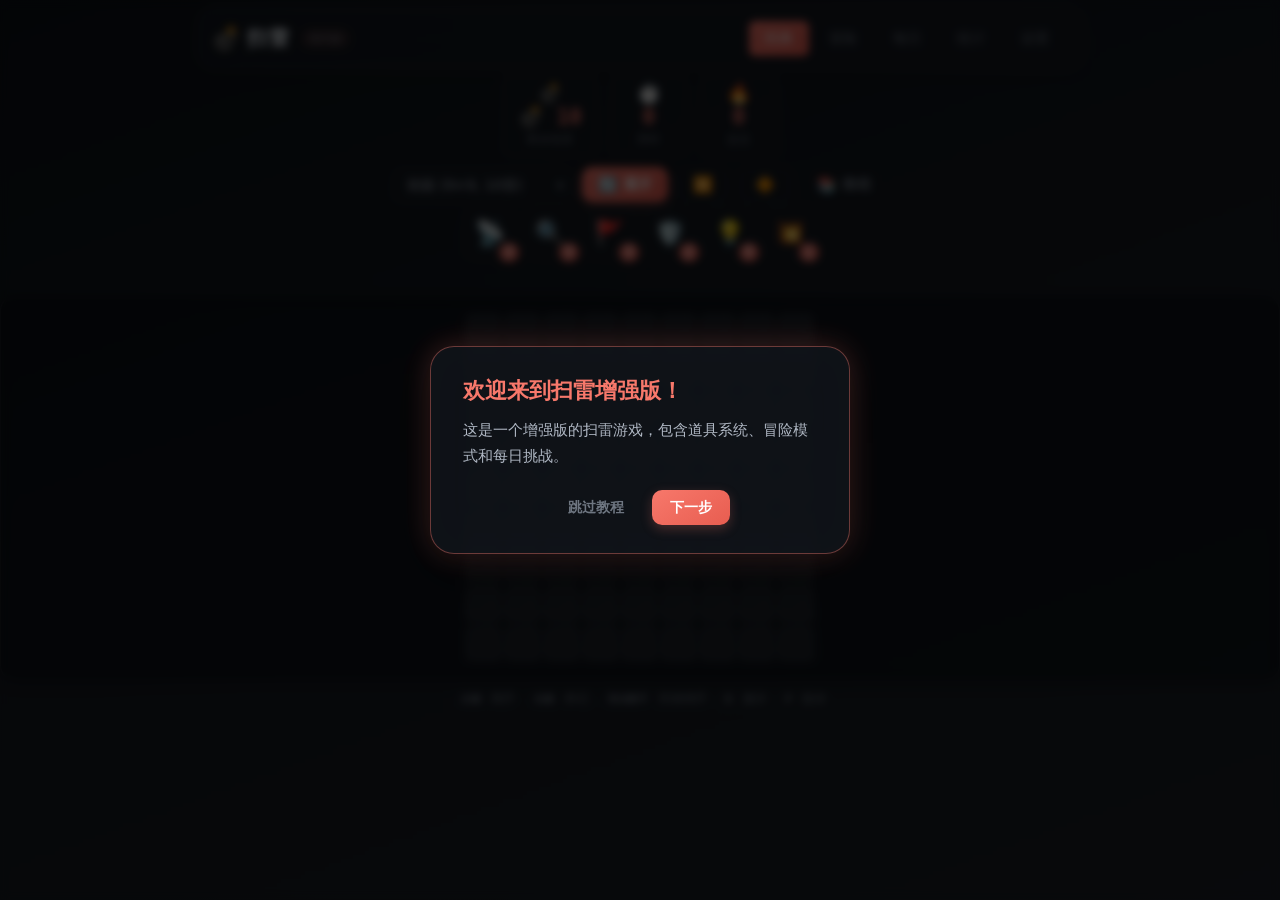
==== index.html @ b28c19a2 "# 更改index.html位置" ====
<!DOCTYPE html>
<html lang="zh-CN">
<head>
<meta charset="UTF-8">
<meta name="viewport" content="width=device-width, initial-scale=1.0">
<meta name="description" content="现代化扫雷游戏 - 经典模式、冒险模式、每日挑战">
<title>扫雷 · 现代版</title>
<link rel="icon" type="image/svg+xml" href="src/favicon.svg">
<link rel="stylesheet" href="src/css/base.css">
<link rel="stylesheet" href="src/css/themes.css">
<link rel="stylesheet" href="src/css/animations.css">
</head>
<body class="theme-modern">

<div class="app">
  <!-- 顶部导航 -->
  <header class="app-header">
    <div class="brand">
      <span class="brand-icon">💣</span>
      <span class="brand-text">扫雷</span>
      <span class="brand-sub">现代版</span>
    </div>
    <nav class="nav-tabs" role="tablist">
      <button class="nav-tab active" data-tab="classic" role="tab" aria-selected="true">经典</button>
      <button class="nav-tab" data-tab="adventure" role="tab" aria-selected="false">冒险</button>
      <button class="nav-tab" data-tab="daily" role="tab" aria-selected="false">每日</button>
      <button class="nav-tab" data-tab="stats" role="tab" aria-selected="false">统计</button>
      <button class="nav-tab" data-tab="settings" role="tab" aria-selected="false">设置</button>
    </nav>
  </header>

  <main class="app-main">
    <!-- ========== 经典模式 ========== -->
    <section class="panel active" id="panel-classic" role="tabpanel">
      <!-- 游戏状态栏 -->
      <div class="game-info">
        <div class="info-card" id="mineCard">
          <div class="info-icon">💣</div>
          <div class="info-value" id="mineCount">10</div>
          <div class="info-label">剩余地雷</div>
        </div>
        <div class="info-card" id="timeCard">
          <div class="info-icon">⏱️</div>
          <div class="info-value" id="timer">0</div>
          <div class="info-label">用时</div>
        </div>
        <div class="info-card" id="comboCard">
          <div class="info-icon">🔥</div>
          <div class="info-value" id="comboDisplay">0</div>
          <div class="info-label">连击</div>
        </div>
      </div>
      <div class="health-bar" id="healthBar" style="display:none;"></div>
      </div>

      <!-- 控制栏 -->
      <div class="control-bar">
        <div class="control-group">
          <div class="select-wrapper">
            <select id="difficulty" class="select-modern">
              <option value="easy">初级 (9×9, 10雷)</option>
              <option value="medium">中级 (16×16, 40雷)</option>
              <option value="hard">高级 (16×30, 99雷)</option>
              <option value="custom">自定义</option>
            </select>
          </div>
          <button id="reset" class="btn btn-primary" title="重新开始 (R)">
            <span class="btn-icon">🔄</span><span class="btn-text">重开</span>
          </button>
          <button id="pauseBtn" class="btn btn-secondary" title="暂停/继续 (P)">
            <span class="btn-icon">⏸️</span>
          </button>
          <button id="hexMode" class="btn btn-secondary" title="六边形模式">
            <span class="btn-icon">🔶</span>
          </button>
          <button id="tutorialBtn" class="btn btn-ghost" title="新手教程">
            <span class="btn-icon">📚</span><span class="btn-text">教程</span>
          </button>
        </div>

        <div class="custom-diff" id="customDiff" style="display:none;">
          <div class="input-group">
            <label for="customRows">行</label>
            <input type="number" id="customRows" min="5" max="30" value="12">
          </div>
          <div class="input-group">
            <label for="customCols">列</label>
            <input type="number" id="customCols" min="5" max="50" value="12">
          </div>
          <div class="input-group">
            <label for="customMines">雷</label>
            <input type="number" id="customMines" min="1" max="500" value="20">
          </div>
        </div>
      </div>

      <!-- 道具栏 -->
      <div class="powerup-bar" id="powerupBar"></div>

      <!-- 消息提示 -->
      <div class="msg" id="msg"></div>

      <!-- 棋盘区域 -->
      <div class="board-wrapper board-container">
        <div class="board" id="board"></div>
        <canvas id="particleCanvas" class="particle-canvas"></canvas>
      </div>

      <!-- 快捷键提示 -->
      <div class="shortcuts-hint">
        <span class="hint-item"><kbd>左键</kbd> 揭开</span>
        <span class="hint-sep">·</span>
        <span class="hint-item"><kbd>右键</kbd> 标记</span>
        <span class="hint-sep">·</span>
        <span class="hint-item"><kbd>双击数字</kbd> 快速揭开</span>
        <span class="hint-sep">·</span>
        <span class="hint-item"><kbd>R</kbd> 重开</span>
        <span class="hint-sep">·</span>
        <span class="hint-item"><kbd>P</kbd> 暂停</span>
      </div>
    </section>

    <!-- ========== 冒险模式 ========== -->
    <section class="panel" id="panel-adventure" role="tabpanel">
      <div class="level-info card">
        <h2 id="adventureTitle">🗺️ 冒险之旅</h2>
        <p id="adventureDesc">穿越地下迷宫，击败所有 Boss！</p>
      </div>
      <div class="game-info compact">
        <div class="info-card">
          <div class="info-icon">📍</div>
          <div class="info-value" id="advLevel">1-1</div>
          <div class="info-label">关卡</div>
        </div>
        <div class="info-card">
          <div class="info-icon">❤️</div>
          <div class="info-value" id="advHealth">3</div>
          <div class="info-label">生命</div>
        </div>
      </div>
      <div class="adventure-map" id="adventureMap"></div>
      <div class="control-bar center">
        <button id="startAdventure" class="btn btn-primary">开始冒险</button>
        <button id="resetAdventure" class="btn btn-danger">重置进度</button>
      </div>
    </section>

    <!-- ========== 每日挑战 ========== -->
    <section class="panel" id="panel-daily" role="tabpanel">
      <div class="daily-challenge card" id="dailyChallenge">
        <div class="daily-icon">📅</div>
        <h2>每日挑战</h2>
        <p class="daily-date" id="dailyDate"></p>
        <p class="daily-desc" id="dailyDesc"></p>
        <button id="playDaily" class="btn btn-primary">开始挑战</button>
      </div>
      <div class="info-card inline">
        <div class="info-icon">🎯</div>
        <div class="info-label" id="dailyAttempts">今日尝试：0/3</div>
      </div>
    </section>

    <!-- ========== 统计数据 ========== -->
    <section class="panel" id="panel-stats" role="tabpanel">
      <div class="stats-panel card">
        <h2>📊 游戏统计</h2>
        <div class="stats-grid">
          <div class="stat-card">
            <div class="stat-icon">🎮</div>
            <div class="stat-value" id="statGames">0</div>
            <div class="stat-label">总游戏数</div>
          </div>
          <div class="stat-card">
            <div class="stat-icon">🏆</div>
            <div class="stat-value" id="statWins">0</div>
            <div class="stat-label">胜利次数</div>
          </div>
          <div class="stat-card">
            <div class="stat-icon">📈</div>
            <div class="stat-value" id="statWinRate">0%</div>
            <div class="stat-label">胜率</div>
          </div>
          <div class="stat-card">
            <div class="stat-icon">⚡</div>
            <div class="stat-value" id="statBestTime">-</div>
            <div class="stat-label">最佳时间</div>
          </div>
          <div class="stat-card">
            <div class="stat-icon">🔥</div>
            <div class="stat-value" id="statCombo">0</div>
            <div class="stat-label">最高连击</div>
          </div>
          <div class="stat-card">
            <div class="stat-icon">⛏️</div>
            <div class="stat-value" id="statMines">0</div>
            <div class="stat-label">累计揭雷</div>
          </div>
        </div>
      </div>
      <div class="stats-panel card">
        <h3>🏅 各难度最佳</h3>
        <div class="stats-grid three">
          <div class="stat-card">
            <div class="stat-icon">🌱</div>
            <div class="stat-value" id="bestEasy">-</div>
            <div class="stat-label">初级</div>
          </div>
          <div class="stat-card">
            <div class="stat-icon">🌿</div>
            <div class="stat-value" id="bestMedium">-</div>
            <div class="stat-label">中级</div>
          </div>
          <div class="stat-card">
            <div class="stat-icon">🌳</div>
            <div class="stat-value" id="bestHard">-</div>
            <div class="stat-label">高级</div>
          </div>
        </div>
      </div>
    </section>

    <!-- ========== 设置 ========== -->
    <section class="panel" id="panel-settings" role="tabpanel">
      <div class="settings-panel card">
        <h2>🎨 主题选择</h2>
        <div class="theme-selector" id="themeSelector"></div>
      </div>
      <div class="settings-panel card">
        <h2>⚙️ 游戏设置</h2>
        <div class="settings-list">
          <label class="toggle-row">
            <span class="toggle-label">
              <span class="toggle-icon">🔊</span>
              <span class="toggle-text">启用音效</span>
            </span>
            <input type="checkbox" id="soundToggle" class="toggle-input" checked>
            <span class="toggle-switch"></span>
          </label>
          <label class="toggle-row">
            <span class="toggle-label">
              <span class="toggle-icon">✨</span>
              <span class="toggle-text">粒子效果</span>
            </span>
            <input type="checkbox" id="particleToggle" class="toggle-input" checked>
            <span class="toggle-switch"></span>
          </label>
          <label class="toggle-row">
            <span class="toggle-label">
              <span class="toggle-icon">🚩</span>
              <span class="toggle-text">自动插旗</span>
            </span>
            <input type="checkbox" id="autoFlagToggle" class="toggle-input">
            <span class="toggle-switch"></span>
          </label>
        </div>
        <div class="volume-control">
          <label class="volume-label">音量</label>
          <input type="range" id="volumeSlider" min="0" max="100" value="50">
          <span class="volume-value" id="volumeValue">50%</span>
        </div>
      </div>
      <div class="settings-panel card">
        <h2>💾 数据管理</h2>
        <div class="data-actions">
          <button id="exportData" class="btn btn-secondary">📤 导出数据</button>
          <label class="btn btn-secondary file-label">
            <input type="file" id="importData" accept=".json" hidden>
            📥 导入数据
          </label>
          <button id="clearStats" class="btn btn-danger">🗑️ 清除统计</button>
        </div>
      </div>
    </section>
  </main>
</div>

<!-- 成就弹窗容器 -->
<div id="achievementPopup" class="achievement-popup" style="display: none;"></div>

<script type="module" src="src/js/main.js"></script>
</body>
</html>
---- src/css/base.css ----
/* 扫雷现代版 - 基础样式与设计系统 */

/* ===== 设计系统变量 ===== */
:root {
  --font-family: system-ui, -apple-system, 'Segoe UI', Roboto, 'Helvetica Neue', Arial, sans-serif;
  --font-mono: 'SF Mono', Monaco, 'Cascadia Code', 'Roboto Mono', monospace;

  --radius-sm: 6px;
  --radius-md: 10px;
  --radius-lg: 16px;
  --radius-xl: 24px;
  --radius-full: 9999px;

  --shadow-sm: 0 1px 2px rgba(0,0,0,0.2);
  --shadow-md: 0 4px 12px rgba(0,0,0,0.25);
  --shadow-lg: 0 8px 24px rgba(0,0,0,0.3);
  --shadow-glow: 0 0 20px rgba(255,255,255,0.06);

  --transition-fast: 0.15s ease;
  --transition-base: 0.25s ease;
  --transition-slow: 0.4s ease;

  --cell-size: 36px;
  --cell-gap: 3px;
}

/* ===== 重置与基础 ===== */
*, *::before, *::after {
  margin: 0;
  padding: 0;
  box-sizing: border-box;
}

html {
  font-size: 16px;
  -webkit-font-smoothing: antialiased;
  -moz-osx-font-smoothing: grayscale;
}

body {
  font-family: var(--font-family);
  min-height: 100vh;
  color: var(--text-primary);
  background: linear-gradient(160deg, var(--bg-1) 0%, var(--bg-2) 50%, var(--bg-3) 100%);
  background-attachment: fixed;
  overflow-x: hidden;
}

/* ===== 应用布局 ===== */
.app {
  max-width: 900px;
  margin: 0 auto;
  padding: 8px;
  display: flex;
  flex-direction: column;
}

/* ===== 顶部导航 ===== */
.app-header {
  display: flex;
  align-items: center;
  justify-content: space-between;
  flex-wrap: wrap;
  gap: 12px;
  padding: 8px 12px;
  margin-bottom: 4px;
  background: var(--glass-bg);
  backdrop-filter: blur(20px);
  -webkit-backdrop-filter: blur(20px);
  border: 1px solid var(--glass-border);
  border-radius: var(--radius-lg);
  box-shadow: var(--shadow-md), var(--shadow-glow);
}

.brand {
  display: flex;
  align-items: center;
  gap: 6px;
  font-weight: 700;
}

.brand-icon {
  font-size: 1.5em;
  filter: drop-shadow(0 2px 4px rgba(0,0,0,0.3));
}

.brand-text {
  font-size: 1.25em;
  letter-spacing: 2px;
  color: var(--text-primary);
}

.brand-sub {
  font-size: 0.7em;
  font-weight: 500;
  color: var(--text-muted);
  background: var(--accent-subtle);
  padding: 2px 8px;
  border-radius: var(--radius-full);
  margin-left: 4px;
}

.nav-tabs {
  display: flex;
  gap: 4px;
  background: var(--bg-elevated);
  padding: 4px;
  border-radius: var(--radius-md);
}

.nav-tab {
  padding: 8px 16px;
  border: none;
  border-radius: var(--radius-sm);
  background: transparent;
  color: var(--text-muted);
  font-size: 0.9em;
  font-weight: 500;
  cursor: pointer;
  transition: all var(--transition-fast);
  white-space: nowrap;
}

.nav-tab:hover {
  color: var(--text-secondary);
  background: rgba(255,255,255,0.04);
}

.nav-tab.active {
  background: var(--accent-gradient);
  color: white;
  box-shadow: var(--shadow-sm);
}

/* ===== 主内容区 ===== */
.app-main {
  flex: 1;
  display: flex;
  flex-direction: column;
  gap: 4px;
}

.panel {
  display: none;
  animation: panel-in 0.3s ease-out;
}

.panel.active {
  display: flex;
  flex-direction: column;
  gap: 6px;
}

/* ===== 卡片组件 ===== */
.card {
  background: var(--glass-bg);
  backdrop-filter: blur(20px);
  -webkit-backdrop-filter: blur(20px);
  border: 1px solid var(--glass-border);
  border-radius: var(--radius-lg);
  padding: 20px;
  box-shadow: var(--shadow-md), var(--shadow-glow);
}

.card h2, .card h3 {
  font-size: 1.1em;
  font-weight: 600;
  color: var(--text-primary);
  margin-bottom: 16px;
  display: flex;
  align-items: center;
  gap: 8px;
}

.card h3 {
  font-size: 1em;
  margin-top: 8px;
}

/* ===== 信息卡片 ===== */
.game-info {
  display: flex;
  gap: 10px;
  flex-wrap: wrap;
  justify-content: center;
}

.game-info.compact {
  justify-content: flex-start;
}

.info-card {
  background: var(--glass-bg);
  backdrop-filter: blur(12px);
  -webkit-backdrop-filter: blur(12px);
  border: 1px solid var(--glass-border);
  border-radius: var(--radius-md);
  padding: 10px 16px;
  min-width: 80px;
  text-align: center;
  display: flex;
  flex-direction: column;
  align-items: center;
  gap: 2px;
  transition: transform var(--transition-fast), box-shadow var(--transition-fast);
  box-shadow: var(--shadow-sm);
}

.info-card:hover {
  transform: translateY(-2px);
  box-shadow: var(--shadow-md);
}

.info-card.inline {
  flex-direction: row;
  gap: 8px;
  padding: 8px 14px;
}

.info-icon {
  font-size: 1.2em;
  line-height: 1;
}

.info-value {
  font-size: 1.3em;
  font-weight: 700;
  color: var(--accent);
  font-family: var(--font-mono);
  line-height: 1.2;
}

.info-label {
  font-size: 0.7em;
  color: var(--text-muted);
  text-transform: uppercase;
  letter-spacing: 0.5px;
}

/* ===== 控制栏 ===== */
.control-bar {
  display: flex;
  flex-direction: column;
  gap: 10px;
  align-items: center;
}

.control-bar.center {
  justify-content: center;
  flex-direction: row;
}

.control-group {
  display: flex;
  gap: 8px;
  align-items: center;
  flex-wrap: wrap;
  justify-content: center;
}

/* ===== 按钮 ===== */
.btn {
  display: inline-flex;
  align-items: center;
  justify-content: center;
  gap: 6px;
  padding: 8px 16px;
  border: none;
  border-radius: var(--radius-md);
  font-size: 0.9em;
  font-weight: 600;
  font-family: inherit;
  cursor: pointer;
  transition: all var(--transition-fast);
  white-space: nowrap;
  position: relative;
  overflow: hidden;
}

.btn::after {
  content: '';
  position: absolute;
  inset: 0;
  background: linear-gradient(180deg, rgba(255,255,255,0.12) 0%, transparent 100%);
  opacity: 0;
  transition: opacity var(--transition-fast);
}

.btn:hover::after {
  opacity: 1;
}

.btn-primary {
  background: var(--accent-gradient);
  color: white;
  box-shadow: 0 4px 12px var(--accent-glow);
}

.btn-primary:hover {
  transform: translateY(-2px);
  box-shadow: 0 6px 18px var(--accent-glow);
}

.btn-primary:active {
  transform: translateY(0);
}

.btn-secondary {
  background: var(--bg-elevated);
  color: var(--text-secondary);
  border: 1px solid var(--glass-border);
}

.btn-secondary:hover {
  background: var(--bg-hover);
  border-color: var(--text-muted);
  transform: translateY(-1px);
}

.btn-ghost {
  background: transparent;
  color: var(--text-muted);
  border: 1px solid transparent;
}

.btn-ghost:hover {
  color: var(--text-secondary);
  background: rgba(255,255,255,0.04);
  border-color: var(--glass-border);
}

.btn-danger {
  background: linear-gradient(145deg, #e94560, #c0392b);
  color: white;
  box-shadow: 0 4px 12px rgba(233, 69, 96, 0.3);
}

.btn-danger:hover {
  transform: translateY(-2px);
  box-shadow: 0 6px 18px rgba(233, 69, 96, 0.4);
}

.btn-icon {
  font-size: 1.1em;
  line-height: 1;
}

.btn:disabled {
  opacity: 0.4;
  cursor: not-allowed;
  transform: none !important;
}

.btn:disabled::after {
  display: none;
}

/* ===== 下拉选择 ===== */
.select-wrapper {
  position: relative;
}

.select-wrapper::after {
  content: '▼';
  position: absolute;
  right: 10px;
  top: 50%;
  transform: translateY(-50%);
  font-size: 0.6em;
  color: var(--text-muted);
  pointer-events: none;
}

.select-modern {
  appearance: none;
  -webkit-appearance: none;
  background: var(--bg-elevated);
  color: var(--text-secondary);
  border: 1px solid var(--glass-border);
  border-radius: var(--radius-md);
  padding: 8px 32px 8px 14px;
  font-size: 0.9em;
  font-family: inherit;
  font-weight: 500;
  cursor: pointer;
  transition: all var(--transition-fast);
  min-width: 180px;
}

.select-modern:hover, .select-modern:focus {
  border-color: var(--accent-dim);
  background: var(--bg-hover);
  outline: none;
}

/* ===== 自定义难度输入 ===== */
.custom-diff {
  display: flex;
  gap: 12px;
  align-items: center;
  flex-wrap: wrap;
  justify-content: center;
  background: var(--bg-elevated);
  padding: 10px 16px;
  border-radius: var(--radius-md);
  border: 1px solid var(--glass-border);
}

.input-group {
  display: flex;
  align-items: center;
  gap: 8px;
}

.input-group label {
  font-size: 0.85em;
  color: var(--text-muted);
  font-weight: 500;
}

.input-group input[type="number"] {
  width: 56px;
  padding: 6px 8px;
  background: var(--bg-input);
  border: 1px solid var(--glass-border);
  border-radius: var(--radius-sm);
  color: var(--text-secondary);
  font-size: 0.9em;
  font-family: var(--font-mono);
  text-align: center;
  transition: border-color var(--transition-fast);
}

.input-group input[type="number"]:focus {
  outline: none;
  border-color: var(--accent-dim);
}

/* ===== 道具栏 ===== */
.powerup-bar {
  display: flex;
  gap: 8px;
  justify-content: center;
  flex-wrap: wrap;
  padding: 4px;
}

.powerup-btn {
  width: 52px;
  height: 52px;
  border-radius: var(--radius-md);
  border: 1px solid var(--glass-border);
  background: var(--glass-bg);
  backdrop-filter: blur(8px);
  -webkit-backdrop-filter: blur(8px);
  cursor: pointer;
  display: flex;
  flex-direction: column;
  align-items: center;
  justify-content: center;
  font-size: 1.5em;
  transition: all var(--transition-fast);
  position: relative;
  color: var(--text-secondary);
  box-shadow: var(--shadow-sm);
}

.powerup-btn:hover:not(:disabled) {
  transform: translateY(-3px) scale(1.05);
  border-color: var(--accent-dim);
  box-shadow: 0 4px 16px var(--accent-glow);
  color: var(--text-primary);
}

.powerup-btn:disabled {
  opacity: 0.35;
  cursor: not-allowed;
  filter: grayscale(80%);
}

.powerup-btn.active {
  border-color: var(--accent);
  box-shadow: 0 0 15px var(--accent-glow), inset 0 0 10px var(--accent-glow);
  animation: powerup-pulse 1.2s ease-in-out infinite;
}

.powerup-count {
  position: absolute;
  bottom: -4px;
  right: -4px;
  background: var(--accent-gradient);
  color: white;
  font-size: 0.55em;
  font-weight: 700;
  padding: 2px 6px;
  border-radius: var(--radius-full);
  min-width: 18px;
  text-align: center;
  box-shadow: var(--shadow-sm);
  font-family: var(--font-mono);
}

/* ===== 消息区域 ===== */
.msg {
  min-height: 32px;
  text-align: center;
  font-size: 1.05em;
  font-weight: 600;
  display: flex;
  align-items: center;
  justify-content: center;
  padding: 6px 16px;
  border-radius: var(--radius-md);
  transition: all var(--transition-base);
}

.msg.win {
  color: var(--success);
  background: var(--success-bg);
  border: 1px solid var(--success-border);
  animation: msg-bounce 0.5s ease-out;
}

.msg.lose {
  color: var(--danger);
  background: var(--danger-bg);
  border: 1px solid var(--danger-border);
  animation: msg-shake 0.4s ease-out;
}

.msg.info {
  color: var(--info);
  background: var(--info-bg);
  border: 1px solid var(--info-border);
}

/* ===== 棋盘区域 ===== */
.board-wrapper {
  position: relative;
  display: flex;
  justify-content: center;
  align-items: flex-start;
  padding: 8px;
  background: var(--board-bg);
  border-radius: var(--radius-lg);
  border: 1px solid var(--glass-border);
  box-shadow: inset 0 2px 8px rgba(0,0,0,0.2), var(--shadow-md);
  overflow: auto;
  max-height: 70vh;
  min-height: 120px;
}

.board {
  display: inline-grid;
  grid-template-columns: repeat(var(--cols, 9), var(--cell-size));
  gap: var(--cell-gap);
  padding: 10px;
  border-radius: var(--radius-md);
  user-select: none;
  -webkit-user-select: none;
  touch-action: manipulation;
}

.particle-canvas {
  position: absolute;
  top: 0;
  left: 0;
  width: 100%;
  height: 100%;
  pointer-events: none;
  z-index: 10;
}

/* ===== 格子样式 ===== */
.cell {
  width: var(--cell-size);
  height: var(--cell-size);
  display: flex;
  align-items: center;
  justify-content: center;
  font-size: 0.95em;
  font-weight: 700;
  font-family: var(--font-mono);
  cursor: pointer;
  border-radius: var(--radius-sm);
  transition: all var(--transition-fast);
  position: relative;
  line-height: 1;
}

.cell.hidden {
  background: var(--cell-hidden-bg);
  border: 1px solid var(--cell-hidden-border);
  box-shadow:
    inset 1px 1px 2px rgba(255,255,255,0.06),
    inset -1px -1px 2px rgba(0,0,0,0.2),
    0 1px 2px rgba(0,0,0,0.2);
}

.cell.hidden:hover {
  background: var(--cell-hover-bg);
  transform: translateY(-1px) scale(1.03);
  box-shadow:
    inset 1px 1px 2px rgba(255,255,255,0.08),
    inset -1px -1px 2px rgba(0,0,0,0.15),
    0 3px 8px rgba(0,0,0,0.3);
  z-index: 1;
}

.cell.hidden:active {
  transform: translateY(0) scale(0.98);
  box-shadow: inset 0 2px 4px rgba(0,0,0,0.3);
}

.cell.revealed {
  background: var(--cell-revealed-bg);
  border: 1px solid var(--cell-revealed-border);
  cursor: default;
  box-shadow: inset 0 1px 2px rgba(0,0,0,0.1);
  animation: cell-reveal 0.2s ease-out;
}

.cell.flagged {
  background: var(--cell-flagged-bg);
  border: 1px solid var(--cell-flagged-border);
  animation: flag-pop 0.2s ease-out;
}

.cell.wrong-flag {
  border-color: var(--danger) !important;
  background: linear-gradient(145deg, rgba(233,69,96,0.15), var(--cell-flagged-bg)) !important;
}

.cell.mine-trigger {
  background: var(--danger);
  border: 1px solid var(--danger);
  animation: mine-explode 0.4s ease-out;
  box-shadow: 0 0 20px rgba(233, 69, 96, 0.5);
}

.cell.mine-show {
  background: var(--cell-mine-bg);
  border: 1px solid var(--danger-dim);
}

.cell.shield-blocked {
  background: linear-gradient(145deg, rgba(79,195,247,0.15), var(--cell-revealed-bg));
  border: 2px solid var(--info);
  box-shadow: 0 0 12px rgba(79, 195, 247, 0.3);
}

.cell.hint {
  animation: hint-glow 1s ease-in-out infinite alternate;
}

.cell.hex {
  clip-path: polygon(50% 0%, 100% 25%, 100% 75%, 50% 100%, 0% 75%, 0% 25%);
  width: 35px;
  height: 35px;
}

/* 数字颜色 */
.cell.n1 { color: var(--num-1); text-shadow: 0 0 6px var(--num-1-glow); }
.cell.n2 { color: var(--num-2); text-shadow: 0 0 6px var(--num-2-glow); }
.cell.n3 { color: var(--num-3); text-shadow: 0 0 6px var(--num-3-glow); }
.cell.n4 { color: var(--num-4); text-shadow: 0 0 6px var(--num-4-glow); }
.cell.n5 { color: var(--num-5); text-shadow: 0 0 6px var(--num-5-glow); }
.cell.n6 { color: var(--num-6); text-shadow: 0 0 6px var(--num-6-glow); }
.cell.n7 { color: var(--num-7); text-shadow: 0 0 6px var(--num-7-glow); }
.cell.n8 { color: var(--num-8); text-shadow: 0 0 6px var(--num-8-glow); }

/* ===== 快捷键提示 ===== */
.shortcuts-hint {
  display: flex;
  align-items: center;
  justify-content: center;
  flex-wrap: wrap;
  gap: 4px;
  font-size: 0.75em;
  color: var(--text-muted);
  padding: 8px;
  text-align: center;
}

.hint-sep {
  opacity: 0.4;
}

kbd {
  display: inline-block;
  padding: 2px 6px;
  background: var(--bg-elevated);
  border: 1px solid var(--glass-border);
  border-radius: 4px;
  font-family: var(--font-mono);
  font-size: 0.85em;
  color: var(--text-secondary);
  box-shadow: 0 1px 2px rgba(0,0,0,0.2);
}

.health-bar {
  display: flex;
  gap: 5px;
  justify-content: center;
  align-items: center;
  padding: 4px;
  min-height: 28px;
}

.health-heart {
  font-size: 1.2em;
  transition: all 0.3s ease;
  filter: drop-shadow(0 1px 2px rgba(0,0,0,0.3));
}

.health-heart.lost {
  filter: grayscale(100%);
  opacity: 0.25;
}

/* ===== 冒险模式 ===== */
.level-info {
  text-align: center;
}

.level-info h2 {
  color: var(--accent);
  margin-bottom: 6px;
  justify-content: center;
}

.level-info p {
  color: var(--text-muted);
  font-size: 0.95em;
}

.adventure-map {
  display: grid;
  grid-template-columns: repeat(4, 1fr);
  gap: 12px;
  padding: 16px;
  background: var(--bg-elevated);
  border-radius: var(--radius-lg);
  border: 1px solid var(--glass-border);
}

.adventure-node {
  aspect-ratio: 1;
  border-radius: 50%;
  border: 2px solid var(--glass-border);
  background: var(--glass-bg);
  cursor: pointer;
  display: flex;
  align-items: center;
  justify-content: center;
  font-size: 1.6em;
  transition: all var(--transition-fast);
  position: relative;
  box-shadow: var(--shadow-sm);
}

.adventure-node:hover:not(.locked):not(.completed) {
  transform: scale(1.1);
  border-color: var(--accent-dim);
  box-shadow: 0 4px 12px var(--accent-glow);
}

.adventure-node.locked {
  opacity: 0.35;
  cursor: not-allowed;
  filter: grayscale(100%);
}

.adventure-node.completed {
  background: linear-gradient(145deg, rgba(129,199,132,0.15), var(--glass-bg));
  border-color: var(--success);
  box-shadow: 0 0 10px rgba(129, 199, 132, 0.2);
}

.adventure-node.current {
  animation: node-pulse 1.5s ease-in-out infinite alternate;
  border-color: var(--accent);
  box-shadow: 0 0 15px var(--accent-glow);
}

.adventure-node.boss {
  background: linear-gradient(145deg, rgba(233,69,96,0.15), var(--glass-bg));
  border-color: var(--danger-dim);
  font-size: 2em;
}

/* ===== 每日挑战 ===== */
.daily-challenge {
  text-align: center;
  display: flex;
  flex-direction: column;
  align-items: center;
  gap: 10px;
}

.daily-icon {
  font-size: 2.5em;
  filter: drop-shadow(0 2px 4px rgba(0,0,0,0.3));
}

.daily-challenge h2 {
  margin-bottom: 0;
  justify-content: center;
}

.daily-date {
  color: var(--text-muted);
  font-size: 0.9em;
  font-family: var(--font-mono);
}

.daily-desc {
  color: var(--text-secondary);
  line-height: 1.6;
  white-space: pre-line;
}

.daily-challenge.completed {
  border-color: var(--success);
  background: linear-gradient(145deg, rgba(129,199,132,0.08), var(--glass-bg));
}

/* ===== 统计面板 ===== */
.stats-panel {
  margin-bottom: 4px;
}

.stats-grid {
  display: grid;
  grid-template-columns: repeat(auto-fit, minmax(130px, 1fr));
  gap: 12px;
}

.stats-grid.three {
  grid-template-columns: repeat(3, 1fr);
}

.stat-card {
  background: var(--bg-elevated);
  border: 1px solid var(--glass-border);
  border-radius: var(--radius-md);
  padding: 14px 10px;
  text-align: center;
  display: flex;
  flex-direction: column;
  align-items: center;
  gap: 4px;
  transition: transform var(--transition-fast);
}

.stat-card:hover {
  transform: translateY(-2px);
  border-color: var(--accent-dim);
}

.stat-icon {
  font-size: 1.4em;
  line-height: 1;
  margin-bottom: 2px;
}

.stat-value {
  font-size: 1.6em;
  font-weight: 700;
  color: var(--accent);
  font-family: var(--font-mono);
}

.stat-label {
  font-size: 0.75em;
  color: var(--text-muted);
  text-transform: uppercase;
  letter-spacing: 0.5px;
}

/* ===== 设置面板 ===== */
.settings-panel {
  margin-bottom: 4px;
}

.settings-list {
  display: flex;
  flex-direction: column;
  gap: 4px;
}

.toggle-row {
  display: flex;
  align-items: center;
  justify-content: space-between;
  padding: 10px 12px;
  border-radius: var(--radius-md);
  cursor: pointer;
  transition: background var(--transition-fast);
  user-select: none;
}

.toggle-row:hover {
  background: rgba(255,255,255,0.03);
}

.toggle-label {
  display: flex;
  align-items: center;
  gap: 10px;
}

.toggle-icon {
  font-size: 1.2em;
  width: 24px;
  text-align: center;
}

.toggle-text {
  font-size: 0.95em;
  color: var(--text-secondary);
  font-weight: 500;
}

.toggle-input {
  display: none;
}

.toggle-switch {
  width: 44px;
  height: 24px;
  background: var(--bg-elevated);
  border-radius: var(--radius-full);
  position: relative;
  border: 1px solid var(--glass-border);
  transition: all var(--transition-fast);
  flex-shrink: 0;
}

.toggle-switch::after {
  content: '';
  position: absolute;
  top: 2px;
  left: 2px;
  width: 18px;
  height: 18px;
  background: var(--text-muted);
  border-radius: 50%;
  transition: all var(--transition-fast);
  box-shadow: var(--shadow-sm);
}

.toggle-input:checked + .toggle-switch {
  background: var(--accent-dim);
  border-color: var(--accent-dim);
}

.toggle-input:checked + .toggle-switch::after {
  transform: translateX(20px);
  background: white;
}

.volume-control {
  display: flex;
  align-items: center;
  gap: 12px;
  margin-top: 12px;
  padding: 10px 12px;
  background: var(--bg-elevated);
  border-radius: var(--radius-md);
  border: 1px solid var(--glass-border);
}

.volume-label {
  font-size: 0.9em;
  color: var(--text-muted);
  font-weight: 500;
}

.volume-control input[type="range"] {
  flex: 1;
  min-width: 100px;
  accent-color: var(--accent);
  height: 4px;
}

.volume-value {
  font-size: 0.85em;
  color: var(--text-secondary);
  font-family: var(--font-mono);
  min-width: 36px;
  text-align: right;
}

.theme-selector {
  display: flex;
  gap: 10px;
  flex-wrap: wrap;
  justify-content: center;
  padding: 8px;
}

.theme-btn {
  width: 44px;
  height: 44px;
  border-radius: 50%;
  border: 3px solid transparent;
  cursor: pointer;
  transition: all var(--transition-fast);
  position: relative;
  box-shadow: var(--shadow-sm);
}

.theme-btn:hover {
  transform: scale(1.15);
  box-shadow: var(--shadow-md);
}

.theme-btn.active {
  border-color: white;
  box-shadow: 0 0 0 3px var(--accent-dim), 0 0 20px rgba(255,255,255,0.2);
  transform: scale(1.1);
}

.theme-btn::after {
  content: attr(title);
  position: absolute;
  bottom: -22px;
  left: 50%;
  transform: translateX(-50%);
  font-size: 0.65em;
  color: var(--text-muted);
  white-space: nowrap;
  opacity: 0;
  transition: opacity var(--transition-fast);
}

.theme-btn:hover::after {
  opacity: 1;
}

.data-actions {
  display: flex;
  gap: 10px;
  flex-wrap: wrap;
}

.file-label {
  cursor: pointer;
}

/* ===== 成就弹窗 ===== */
.achievement-popup {
  position: fixed;
  top: 20px;
  right: 20px;
  background: var(--glass-bg);
  backdrop-filter: blur(20px);
  -webkit-backdrop-filter: blur(20px);
  padding: 16px 20px;
  border-radius: var(--radius-lg);
  border: 1px solid var(--accent-dim);
  box-shadow: 0 8px 32px rgba(0,0,0,0.4), 0 0 20px var(--accent-glow);
  z-index: 1000;
  display: flex;
  align-items: center;
  gap: 12px;
  max-width: 320px;
  animation: achievement-slide-in 0.5s ease-out;
}

.achievement-popup.removing {
  animation: achievement-slide-out 0.4s ease-in forwards;
}

.achievement-icon {
  font-size: 2.2em;
  line-height: 1;
  animation: achievement-bounce 0.6s ease-in-out 3;
}

.achievement-content h4 {
  color: var(--accent);
  font-size: 0.95em;
  margin-bottom: 3px;
}

.achievement-content p {
  color: var(--text-muted);
  font-size: 0.85em;
}

/* ===== 暂停遮罩 ===== */
.pause-overlay {
  position: fixed;
  inset: 0;
  background: rgba(0,0,0,0.75);
  backdrop-filter: blur(8px);
  -webkit-backdrop-filter: blur(8px);
  display: flex;
  align-items: center;
  justify-content: center;
  z-index: 999;
  animation: pause-fade-in 0.3s ease-out;
  cursor: pointer;
}

.pause-text {
  font-size: 2em;
  font-weight: 700;
  color: var(--accent);
  text-shadow: 0 0 20px var(--accent-glow);
  letter-spacing: 4px;
}

/* ===== 教程覆盖层 ===== */
.tutorial-overlay {
  position: fixed;
  inset: 0;
  background: rgba(0,0,0,0.7);
  backdrop-filter: blur(4px);
  -webkit-backdrop-filter: blur(4px);
  z-index: 1000;
  display: flex;
  align-items: center;
  justify-content: center;
}

.tutorial-panel {
  position: relative;
  background: var(--glass-bg);
  backdrop-filter: blur(20px);
  -webkit-backdrop-filter: blur(20px);
  padding: 28px 32px;
  border-radius: var(--radius-xl);
  max-width: 420px;
  border: 1px solid var(--accent-dim);
  box-shadow: 0 16px 48px rgba(0,0,0,0.4), 0 0 30px var(--accent-glow);
  z-index: 1010;
  animation: panel-in 0.3s ease-out;
}

.tutorial-title {
  font-size: 1.4em;
  color: var(--accent);
  margin-bottom: 12px;
  font-weight: 700;
}

.tutorial-content {
  color: var(--text-secondary);
  line-height: 1.7;
  margin-bottom: 20px;
  font-size: 0.95em;
}

.tutorial-buttons {
  display: flex;
  gap: 10px;
  justify-content: center;
}

.tutorial-highlight {
  position: relative;
  z-index: 1001;
  box-shadow: 0 0 0 4px var(--accent-dim), 0 0 20px var(--accent-glow) !important;
  animation: tutorial-pulse 1.2s ease-in-out infinite;
  border-radius: var(--radius-md);
}

.tutorial-btn {
  padding: 8px 18px;
  border: none;
  border-radius: var(--radius-md);
  cursor: pointer;
  font-size: 0.9em;
  font-weight: 600;
  font-family: inherit;
  transition: all var(--transition-fast);
}

.tutorial-btn.tutorial-next,
.tutorial-btn.tutorial-start {
  background: var(--accent-gradient);
  color: white;
  box-shadow: 0 4px 12px var(--accent-glow);
}

.tutorial-btn.tutorial-prev {
  background: var(--bg-elevated);
  color: var(--text-muted);
  border: 1px solid var(--glass-border);
}

.tutorial-btn.tutorial-skip {
  background: transparent;
  color: var(--text-muted);
}

.tutorial-btn:hover {
  transform: translateY(-1px);
  opacity: 0.9;
}

/* ===== 响应式 ===== */
@media (max-width: 600px) {
  .app {
    padding: 8px;
  }

  .app-header {
    flex-direction: column;
    align-items: stretch;
    padding: 10px;
  }

  .brand {
    justify-content: center;
  }

  .nav-tabs {
    justify-content: center;
  }

  .nav-tab {
    padding: 6px 10px;
    font-size: 0.85em;
  }

  .info-card {
    padding: 8px 12px;
    min-width: 70px;
  }

  .info-value {
    font-size: 1.1em;
  }

  .control-group {
    gap: 6px;
  }

  .btn {
    padding: 6px 12px;
    font-size: 0.85em;
  }

  .btn-text {
    display: none;
  }

  .btn-icon {
    font-size: 1.2em;
  }

  .select-modern {
    min-width: auto;
    font-size: 0.85em;
  }

  .custom-diff {
    gap: 8px;
    padding: 8px 12px;
  }

  .board-wrapper {
    padding: 10px;
  }

  :root {
    --cell-size: 32px;
  }

  .stats-grid.three {
    grid-template-columns: repeat(3, 1fr);
  }

  .adventure-map {
    grid-template-columns: repeat(4, 1fr);
    gap: 8px;
    padding: 10px;
  }

  .shortcuts-hint {
    font-size: 0.7em;
  }

  .achievement-popup {
    right: 10px;
    left: 10px;
    max-width: none;
  }
}

@media (max-width: 400px) {
  .stats-grid {
    grid-template-columns: repeat(2, 1fr);
  }

  .stats-grid.three {
    grid-template-columns: repeat(3, 1fr);
  }

  .adventure-map {
    grid-template-columns: repeat(3, 1fr);
  }
}

/* ===== 滚动条美化 ===== */
::-webkit-scrollbar {
  width: 8px;
  height: 8px;
}

::-webkit-scrollbar-track {
  background: transparent;
}

::-webkit-scrollbar-thumb {
  background: var(--glass-border);
  border-radius: var(--radius-full);
}

::-webkit-scrollbar-thumb:hover {
  background: var(--text-muted);
}

/* ===== 辅助类 ===== */
.sr-only {
  position: absolute;
  width: 1px;
  height: 1px;
  padding: 0;
  margin: -1px;
  overflow: hidden;
  clip: rect(0, 0, 0, 0);
  white-space: nowrap;
  border: 0;
}
---- src/css/themes.css ----
/* 扫雷现代版 - 主题系统 */

/* ===== 现代主题（默认） ===== */
.theme-modern {
  --bg-1: #0d1117;
  --bg-2: #161b22;
  --bg-3: #1c2128;
  --bg-elevated: rgba(22, 27, 34, 0.8);
  --bg-hover: rgba(255, 255, 255, 0.05);
  --bg-input: rgba(13, 17, 23, 0.6);
  --board-bg: rgba(10, 14, 20, 0.6);

  --glass-bg: rgba(22, 27, 34, 0.65);
  --glass-border: rgba(255, 255, 255, 0.08);

  --text-primary: #f0f6fc;
  --text-secondary: #b0b8c4;
  --text-muted: #6e7681;

  --accent: #f7786b;
  --accent-dim: rgba(247, 120, 107, 0.4);
  --accent-subtle: rgba(247, 120, 107, 0.12);
  --accent-gradient: linear-gradient(145deg, #f7786b, #e85d50);
  --accent-glow: rgba(247, 120, 107, 0.25);

  --success: #7ee787;
  --success-bg: rgba(126, 231, 135, 0.08);
  --success-border: rgba(126, 231, 135, 0.2);
  --danger: #ff7b72;
  --danger-bg: rgba(255, 123, 114, 0.08);
  --danger-border: rgba(255, 123, 114, 0.2);
  --danger-dim: rgba(255, 123, 114, 0.4);
  --info: #79c0ff;
  --info-bg: rgba(121, 192, 255, 0.08);
  --info-border: rgba(121, 192, 255, 0.2);

  --cell-hidden-bg: linear-gradient(145deg, #1c2128, #21262d);
  --cell-hidden-border: rgba(255, 255, 255, 0.08);
  --cell-hover-bg: linear-gradient(145deg, #21262d, #2a3038);
  --cell-revealed-bg: #0d1117;
  --cell-revealed-border: rgba(255, 255, 255, 0.04);
  --cell-flagged-bg: linear-gradient(145deg, #3d1a5c, #4a2575);
  --cell-flagged-border: rgba(138, 92, 192, 0.4);
  --cell-mine-bg: #2a0a0a;

  --num-1: #79c0ff; --num-1-glow: rgba(121, 192, 255, 0.4);
  --num-2: #56d364; --num-2-glow: rgba(86, 211, 100, 0.4);
  --num-3: #ff7b72; --num-3-glow: rgba(255, 123, 114, 0.4);
  --num-4: #d2a8ff; --num-4-glow: rgba(210, 168, 255, 0.4);
  --num-5: #ffa657; --num-5-glow: rgba(255, 166, 87, 0.4);
  --num-6: #39c5cf; --num-6-glow: rgba(57, 197, 207, 0.4);
  --num-7: #ff9ece; --num-7-glow: rgba(255, 158, 206, 0.4);
  --num-8: #b0b8c4; --num-8-glow: rgba(176, 184, 196, 0.4);
}

.theme-modern .theme-btn { background: linear-gradient(135deg, #0d1117, #1c2128, #21262d); }

/* ===== 经典主题 ===== */
.theme-classic {
  --bg-1: #0f0f23;
  --bg-2: #1a1a3e;
  --bg-3: #16213e;
  --bg-elevated: rgba(22, 33, 62, 0.8);
  --bg-hover: rgba(255, 255, 255, 0.05);
  --bg-input: rgba(15, 15, 35, 0.6);
  --board-bg: rgba(10, 10, 30, 0.6);

  --glass-bg: rgba(22, 33, 62, 0.65);
  --glass-border: rgba(255, 255, 255, 0.08);

  --text-primary: #e0e0f0;
  --text-secondary: #a0a8c0;
  --text-muted: #6a7090;

  --accent: #e94560;
  --accent-dim: rgba(233, 69, 96, 0.4);
  --accent-subtle: rgba(233, 69, 96, 0.12);
  --accent-gradient: linear-gradient(145deg, #e94560, #c0395b);
  --accent-glow: rgba(233, 69, 96, 0.25);

  --success: #81c784;
  --success-bg: rgba(129, 199, 132, 0.08);
  --success-border: rgba(129, 199, 132, 0.2);
  --danger: #e94560;
  --danger-bg: rgba(233, 69, 96, 0.08);
  --danger-border: rgba(233, 69, 96, 0.2);
  --danger-dim: rgba(233, 69, 96, 0.4);
  --info: #4fc3f7;
  --info-bg: rgba(79, 195, 247, 0.08);
  --info-border: rgba(79, 195, 247, 0.2);

  --cell-hidden-bg: linear-gradient(145deg, #1e2a4a, #2a3a5e);
  --cell-hidden-border: rgba(100, 120, 180, 0.2);
  --cell-hover-bg: linear-gradient(145deg, #1a1a4e, #222266);
  --cell-revealed-bg: #111133;
  --cell-revealed-border: rgba(255, 255, 255, 0.04);
  --cell-flagged-bg: linear-gradient(145deg, #3d1a5c, #5a2a7e);
  --cell-flagged-border: rgba(138, 92, 192, 0.4);
  --cell-mine-bg: #2a0a0a;

  --num-1: #4fc3f7; --num-1-glow: rgba(79, 195, 247, 0.4);
  --num-2: #81c784; --num-2-glow: rgba(129, 199, 132, 0.4);
  --num-3: #e94560; --num-3-glow: rgba(233, 69, 96, 0.4);
  --num-4: #7e57c2; --num-4-glow: rgba(126, 87, 194, 0.4);
  --num-5: #ff7043; --num-5-glow: rgba(255, 112, 67, 0.4);
  --num-6: #26c6da; --num-6-glow: rgba(38, 198, 218, 0.4);
  --num-7: #ec407a; --num-7-glow: rgba(236, 64, 122, 0.4);
  --num-8: #bdbdbd; --num-8-glow: rgba(189, 189, 189, 0.4);
}

.theme-classic .theme-btn { background: linear-gradient(135deg, #0f0f23, #1a1a3e, #16213e); }

/* ===== 暗黑主题 ===== */
.theme-dark {
  --bg-1: #050505;
  --bg-2: #0a0a0a;
  --bg-3: #111111;
  --bg-elevated: rgba(20, 20, 20, 0.8);
  --bg-hover: rgba(255, 255, 255, 0.04);
  --bg-input: rgba(10, 10, 10, 0.6);
  --board-bg: rgba(8, 8, 8, 0.6);

  --glass-bg: rgba(20, 20, 20, 0.7);
  --glass-border: rgba(255, 255, 255, 0.06);

  --text-primary: #e8e8e8;
  --text-secondary: #a0a0a0;
  --text-muted: #555555;

  --accent: #ff4444;
  --accent-dim: rgba(255, 68, 68, 0.4);
  --accent-subtle: rgba(255, 68, 68, 0.1);
  --accent-gradient: linear-gradient(145deg, #ff4444, #cc3333);
  --accent-glow: rgba(255, 68, 68, 0.25);

  --success: #66bb6a;
  --success-bg: rgba(102, 187, 106, 0.08);
  --success-border: rgba(102, 187, 106, 0.2);
  --danger: #ff4444;
  --danger-bg: rgba(255, 68, 68, 0.08);
  --danger-border: rgba(255, 68, 68, 0.2);
  --danger-dim: rgba(255, 68, 68, 0.4);
  --info: #42a5f5;
  --info-bg: rgba(66, 165, 245, 0.08);
  --info-border: rgba(66, 165, 245, 0.2);

  --cell-hidden-bg: linear-gradient(145deg, #1a1a1a, #252525);
  --cell-hidden-border: rgba(255, 255, 255, 0.06);
  --cell-hover-bg: linear-gradient(145deg, #222222, #2a2a2a);
  --cell-revealed-bg: #0a0a0a;
  --cell-revealed-border: rgba(255, 255, 255, 0.03);
  --cell-flagged-bg: linear-gradient(145deg, #2a1a2a, #3a2a3a);
  --cell-flagged-border: rgba(150, 100, 150, 0.3);
  --cell-mine-bg: #1a0505;

  --num-1: #42a5f5; --num-1-glow: rgba(66, 165, 245, 0.4);
  --num-2: #66bb6a; --num-2-glow: rgba(102, 187, 106, 0.4);
  --num-3: #ff4444; --num-3-glow: rgba(255, 68, 68, 0.4);
  --num-4: #ab47bc; --num-4-glow: rgba(171, 71, 188, 0.4);
  --num-5: #ffa726; --num-5-glow: rgba(255, 167, 38, 0.4);
  --num-6: #26c6da; --num-6-glow: rgba(38, 198, 218, 0.4);
  --num-7: #ef5350; --num-7-glow: rgba(239, 83, 80, 0.4);
  --num-8: #9e9e9e; --num-8-glow: rgba(158, 158, 158, 0.4);
}

.theme-dark .theme-btn { background: linear-gradient(135deg, #050505, #0a0a0a, #111111); }

/* ===== 海洋主题 ===== */
.theme-ocean {
  --bg-1: #001529;
  --bg-2: #002a4a;
  --bg-3: #003a6a;
  --bg-elevated: rgba(0, 30, 60, 0.8);
  --bg-hover: rgba(255, 255, 255, 0.05);
  --bg-input: rgba(0, 10, 30, 0.6);
  --board-bg: rgba(0, 8, 25, 0.6);

  --glass-bg: rgba(0, 30, 60, 0.65);
  --glass-border: rgba(255, 255, 255, 0.08);

  --text-primary: #e0f0ff;
  --text-secondary: #90b8d8;
  --text-muted: #4a7a9a;

  --accent: #00ccff;
  --accent-dim: rgba(0, 204, 255, 0.4);
  --accent-subtle: rgba(0, 204, 255, 0.12);
  --accent-gradient: linear-gradient(145deg, #00ccff, #0099cc);
  --accent-glow: rgba(0, 204, 255, 0.25);

  --success: #66ffa6;
  --success-bg: rgba(102, 255, 166, 0.08);
  --success-border: rgba(102, 255, 166, 0.2);
  --danger: #ff6b6b;
  --danger-bg: rgba(255, 107, 107, 0.08);
  --danger-border: rgba(255, 107, 107, 0.2);
  --danger-dim: rgba(255, 107, 107, 0.4);
  --info: #4dabf7;
  --info-bg: rgba(77, 171, 247, 0.08);
  --info-border: rgba(77, 171, 247, 0.2);

  --cell-hidden-bg: linear-gradient(145deg, #003366, #004d99);
  --cell-hidden-border: rgba(0, 150, 255, 0.15);
  --cell-hover-bg: linear-gradient(145deg, #004080, #0055aa);
  --cell-revealed-bg: #001529;
  --cell-revealed-border: rgba(0, 150, 255, 0.06);
  --cell-flagged-bg: linear-gradient(145deg, #1a3a5c, #2a4a8e);
  --cell-flagged-border: rgba(100, 160, 220, 0.3);
  --cell-mine-bg: #1a0505;

  --num-1: #4dabf7; --num-1-glow: rgba(77, 171, 247, 0.4);
  --num-2: #69db7c; --num-2-glow: rgba(105, 219, 124, 0.4);
  --num-3: #ff6b6b; --num-3-glow: rgba(255, 107, 107, 0.4);
  --num-4: #da77f2; --num-4-glow: rgba(218, 119, 242, 0.4);
  --num-5: #ffa94d; --num-5-glow: rgba(255, 169, 77, 0.4);
  --num-6: #22b8cf; --num-6-glow: rgba(34, 184, 207, 0.4);
  --num-7: #ff8787; --num-7-glow: rgba(255, 135, 135, 0.4);
  --num-8: #adb5bd; --num-8-glow: rgba(173, 181, 189, 0.4);
}

.theme-ocean .theme-btn { background: linear-gradient(135deg, #001529, #002a4a, #003a6a); }

/* ===== 森林主题 ===== */
.theme-forest {
  --bg-1: #0a1a0a;
  --bg-2: #122a12;
  --bg-3: #1a3a1a;
  --bg-elevated: rgba(18, 42, 18, 0.8);
  --bg-hover: rgba(255, 255, 255, 0.04);
  --bg-input: rgba(8, 20, 8, 0.6);
  --board-bg: rgba(8, 18, 8, 0.6);

  --glass-bg: rgba(18, 42, 18, 0.65);
  --glass-border: rgba(255, 255, 255, 0.06);

  --text-primary: #e0ffe0;
  --text-secondary: #a0c8a0;
  --text-muted: #5a8a5a;

  --accent: #44ff44;
  --accent-dim: rgba(68, 255, 68, 0.4);
  --accent-subtle: rgba(68, 255, 68, 0.12);
  --accent-gradient: linear-gradient(145deg, #44ff44, #33cc33);
  --accent-glow: rgba(68, 255, 68, 0.25);

  --success: #88ff88;
  --success-bg: rgba(136, 255, 136, 0.08);
  --success-border: rgba(136, 255, 136, 0.2);
  --danger: #ff5555;
  --danger-bg: rgba(255, 85, 85, 0.08);
  --danger-border: rgba(255, 85, 85, 0.2);
  --danger-dim: rgba(255, 85, 85, 0.4);
  --info: #66ccff;
  --info-bg: rgba(102, 204, 255, 0.08);
  --info-border: rgba(102, 204, 255, 0.2);

  --cell-hidden-bg: linear-gradient(145deg, #1a2a1a, #2a3a2a);
  --cell-hidden-border: rgba(100, 180, 100, 0.15);
  --cell-hover-bg: linear-gradient(145deg, #1a3a1a, #2a4a2a);
  --cell-revealed-bg: #0a1a0a;
  --cell-revealed-border: rgba(100, 180, 100, 0.06);
  --cell-flagged-bg: linear-gradient(145deg, #1a3a1a, #2a4a2a);
  --cell-flagged-border: rgba(100, 180, 100, 0.3);
  --cell-mine-bg: #1a0505;

  --num-1: #66ccff; --num-1-glow: rgba(102, 204, 255, 0.4);
  --num-2: #88ff88; --num-2-glow: rgba(136, 255, 136, 0.4);
  --num-3: #ff5555; --num-3-glow: rgba(255, 85, 85, 0.4);
  --num-4: #cc88ff; --num-4-glow: rgba(204, 136, 255, 0.4);
  --num-5: #ffaa55; --num-5-glow: rgba(255, 170, 85, 0.4);
  --num-6: #55dddd; --num-6-glow: rgba(85, 221, 221, 0.4);
  --num-7: #ff77aa; --num-7-glow: rgba(255, 119, 170, 0.4);
  --num-8: #aaaaaa; --num-8-glow: rgba(170, 170, 170, 0.4);
}

.theme-forest .theme-btn { background: linear-gradient(135deg, #0a1a0a, #122a12, #1a3a1a); }

/* ===== 日落主题 ===== */
.theme-sunset {
  --bg-1: #1a0f0a;
  --bg-2: #2a1a12;
  --bg-3: #3a2a1a;
  --bg-elevated: rgba(42, 26, 18, 0.8);
  --bg-hover: rgba(255, 255, 255, 0.04);
  --bg-input: rgba(20, 12, 8, 0.6);
  --board-bg: rgba(18, 10, 6, 0.6);

  --glass-bg: rgba(42, 26, 18, 0.65);
  --glass-border: rgba(255, 255, 255, 0.06);

  --text-primary: #fff0e0;
  --text-secondary: #d8b8a0;
  --text-muted: #8a7060;

  --accent: #ff8844;
  --accent-dim: rgba(255, 136, 68, 0.4);
  --accent-subtle: rgba(255, 136, 68, 0.12);
  --accent-gradient: linear-gradient(145deg, #ff8844, #dd6633);
  --accent-glow: rgba(255, 136, 68, 0.25);

  --success: #88cc66;
  --success-bg: rgba(136, 204, 102, 0.08);
  --success-border: rgba(136, 204, 102, 0.2);
  --danger: #ff5555;
  --danger-bg: rgba(255, 85, 85, 0.08);
  --danger-border: rgba(255, 85, 85, 0.2);
  --danger-dim: rgba(255, 85, 85, 0.4);
  --info: #66ccff;
  --info-bg: rgba(102, 204, 255, 0.08);
  --info-border: rgba(102, 204, 255, 0.2);

  --cell-hidden-bg: linear-gradient(145deg, #3a2a1a, #4a3a2a);
  --cell-hidden-border: rgba(200, 150, 100, 0.15);
  --cell-hover-bg: linear-gradient(145deg, #4a3a2a, #5a4a3a);
  --cell-revealed-bg: #1a0f0a;
  --cell-revealed-border: rgba(200, 150, 100, 0.06);
  --cell-flagged-bg: linear-gradient(145deg, #3a1a1a, #4a2a2a);
  --cell-flagged-border: rgba(180, 100, 100, 0.3);
  --cell-mine-bg: #1a0505;

  --num-1: #66ccff; --num-1-glow: rgba(102, 204, 255, 0.4);
  --num-2: #88cc66; --num-2-glow: rgba(136, 204, 102, 0.4);
  --num-3: #ff5555; --num-3-glow: rgba(255, 85, 85, 0.4);
  --num-4: #cc88ff; --num-4-glow: rgba(204, 136, 255, 0.4);
  --num-5: #ffaa44; --num-5-glow: rgba(255, 170, 68, 0.4);
  --num-6: #44cccc; --num-6-glow: rgba(68, 204, 204, 0.4);
  --num-7: #ff77aa; --num-7-glow: rgba(255, 119, 170, 0.4);
  --num-8: #bbbbbb; --num-8-glow: rgba(187, 187, 187, 0.4);
}

.theme-sunset .theme-btn { background: linear-gradient(135deg, #1a0f0a, #2a1a12, #3a2a1a); }

/* ===== 紫色主题 ===== */
.theme-purple {
  --bg-1: #120a1a;
  --bg-2: #1a0f2a;
  --bg-3: #25153a;
  --bg-elevated: rgba(26, 15, 42, 0.8);
  --bg-hover: rgba(255, 255, 255, 0.04);
  --bg-input: rgba(15, 8, 22, 0.6);
  --board-bg: rgba(12, 6, 18, 0.6);

  --glass-bg: rgba(26, 15, 42, 0.65);
  --glass-border: rgba(255, 255, 255, 0.06);

  --text-primary: #f0e0ff;
  --text-secondary: #c8a8e0;
  --text-muted: #7a5a9a;

  --accent: #cc44ff;
  --accent-dim: rgba(204, 68, 255, 0.4);
  --accent-subtle: rgba(204, 68, 255, 0.12);
  --accent-gradient: linear-gradient(145deg, #cc44ff, #aa33dd);
  --accent-glow: rgba(204, 68, 255, 0.25);

  --success: #88ffaa;
  --success-bg: rgba(136, 255, 170, 0.08);
  --success-border: rgba(136, 255, 170, 0.2);
  --danger: #ff5555;
  --danger-bg: rgba(255, 85, 85, 0.08);
  --danger-border: rgba(255, 85, 85, 0.2);
  --danger-dim: rgba(255, 85, 85, 0.4);
  --info: #66ccff;
  --info-bg: rgba(102, 204, 255, 0.08);
  --info-border: rgba(102, 204, 255, 0.2);

  --cell-hidden-bg: linear-gradient(145deg, #2a1a3a, #3a2a4a);
  --cell-hidden-border: rgba(160, 100, 220, 0.15);
  --cell-hover-bg: linear-gradient(145deg, #3a1a4a, #4a2a5a);
  --cell-revealed-bg: #120a1a;
  --cell-revealed-border: rgba(160, 100, 220, 0.06);
  --cell-flagged-bg: linear-gradient(145deg, #3a1a5c, #4a2a7e);
  --cell-flagged-border: rgba(160, 100, 220, 0.3);
  --cell-mine-bg: #1a0505;

  --num-1: #66ccff; --num-1-glow: rgba(102, 204, 255, 0.4);
  --num-2: #88ffaa; --num-2-glow: rgba(136, 255, 170, 0.4);
  --num-3: #ff5555; --num-3-glow: rgba(255, 85, 85, 0.4);
  --num-4: #cc88ff; --num-4-glow: rgba(204, 136, 255, 0.4);
  --num-5: #ffaa55; --num-5-glow: rgba(255, 170, 85, 0.4);
  --num-6: #55dddd; --num-6-glow: rgba(85, 221, 221, 0.4);
  --num-7: #ff77cc; --num-7-glow: rgba(255, 119, 204, 0.4);
  --num-8: #bbbbbb; --num-8-glow: rgba(187, 187, 187, 0.4);
}

.theme-purple .theme-btn { background: linear-gradient(135deg, #120a1a, #1a0f2a, #25153a); }
---- src/css/animations.css ----
/* 扫雷现代版 - 动画效果 */

/* ===== 面板进入 ===== */
@keyframes panel-in {
  0% { opacity: 0; transform: translateY(8px); }
  100% { opacity: 1; transform: translateY(0); }
}

/* ===== 消息动画 ===== */
@keyframes msg-bounce {
  0% { transform: scale(0.8); opacity: 0; }
  50% { transform: scale(1.05); }
  100% { transform: scale(1); opacity: 1; }
}

@keyframes msg-shake {
  0%, 100% { transform: translateX(0); }
  20%, 60% { transform: translateX(-4px); }
  40%, 80% { transform: translateX(4px); }
}

/* ===== 格子动画 ===== */
@keyframes cell-reveal {
  0% { transform: scale(0.9); opacity: 0.5; }
  50% { transform: scale(1.03); }
  100% { transform: scale(1); opacity: 1; }
}

@keyframes flag-pop {
  0% { transform: scale(1); }
  50% { transform: scale(1.15); }
  100% { transform: scale(1); }
}

@keyframes mine-explode {
  0% { transform: scale(1); }
  40% { transform: scale(1.2); }
  60% { transform: scale(0.9); }
  100% { transform: scale(1); }
}

@keyframes hint-glow {
  0% { box-shadow: 0 0 4px var(--info); border-color: var(--info); }
  100% { box-shadow: 0 0 16px var(--info), 0 0 4px var(--info); border-color: var(--info); }
}

/* ===== 道具动画 ===== */
@keyframes powerup-pulse {
  0% { box-shadow: 0 0 8px var(--accent-glow); }
  100% { box-shadow: 0 0 20px var(--accent-glow), 0 0 8px var(--accent-glow); }
}

/* ===== 成就弹窗 ===== */
@keyframes achievement-slide-in {
  0% { transform: translateX(120%); opacity: 0; }
  100% { transform: translateX(0); opacity: 1; }
}

@keyframes achievement-slide-out {
  0% { transform: translateX(0); opacity: 1; }
  100% { transform: translateX(120%); opacity: 0; }
}

@keyframes achievement-bounce {
  0%, 100% { transform: translateY(0); }
  50% { transform: translateY(-8px); }
}

/* ===== 暂停遮罩 ===== */
@keyframes pause-fade-in {
  0% { opacity: 0; }
  100% { opacity: 1; }
}

/* ===== 冒险节点 ===== */
@keyframes node-pulse {
  0% { box-shadow: 0 0 8px var(--accent-glow); transform: scale(1); }
  100% { box-shadow: 0 0 20px var(--accent-glow); transform: scale(1.03); }
}

/* ===== 教程高亮 ===== */
@keyframes tutorial-pulse {
  0%, 100% { box-shadow: 0 0 0 3px var(--accent-dim), 0 0 12px var(--accent-glow); }
  50% { box-shadow: 0 0 0 4px var(--accent-dim), 0 0 24px var(--accent-glow); }
}

/* ===== 棋盘震动 ===== */
@keyframes shake {
  0%, 100% { transform: translateX(0); }
  10%, 30%, 50%, 70%, 90% { transform: translateX(-4px); }
  20%, 40%, 60%, 80% { transform: translateX(4px); }
}

.board-shake {
  animation: shake 0.4s ease-in-out;
}

/* ===== 通用淡入淡出 ===== */
@keyframes fade-in {
  0% { opacity: 0; }
  100% { opacity: 1; }
}

@keyframes fade-out {
  0% { opacity: 1; }
  100% { opacity: 0; }
}

.fade-in { animation: fade-in 0.3s ease-out forwards; }
.fade-out { animation: fade-out 0.3s ease-in forwards; }

/* ===== 粒子动画 ===== */
@keyframes particle-fade {
  0% { opacity: 1; transform: scale(1); }
  100% { opacity: 0; transform: scale(0); }
}

.particle-fade {
  animation: particle-fade 0.5s ease-out forwards;
}

/* ===== 声纳扫描 ===== */
@keyframes sonar-scan {
  0% { transform: scale(0); opacity: 1; border-width: 3px; }
  100% { transform: scale(3); opacity: 0; border-width: 0; }
}

.sonar-ripple {
  position: absolute;
  border-radius: 50%;
  border: 3px solid var(--danger);
  animation: sonar-scan 2s ease-out forwards;
}

/* ===== 护盾 ===== */
@keyframes shield-activate {
  0% { box-shadow: 0 0 0 transparent; transform: scale(1); }
  50% { box-shadow: 0 0 30px var(--info); transform: scale(1.08); }
  100% { box-shadow: 0 0 10px var(--info-dim, rgba(79,195,247,0.3)); transform: scale(1); }
}

.shield-active {
  animation: shield-activate 0.5s ease-out forwards;
}

/* ===== 炸弹 ===== */
@keyframes bomb-explode {
  0% { transform: scale(0.5); opacity: 1; background: radial-gradient(circle, #ff6b35 0%, transparent 70%); }
  50% { transform: scale(2); opacity: 0.8; background: radial-gradient(circle, #ffcc00 0%, #ff6b35 50%, transparent 70%); }
  100% { transform: scale(3); opacity: 0; background: radial-gradient(circle, transparent 0%, transparent 100%); }
}

.bomb-explode {
  animation: bomb-explode 0.4s ease-out forwards;
}

/* ===== 揭示闪烁 ===== */
@keyframes reveal-flash {
  0% { background-color: transparent; }
  50% { background-color: rgba(121, 192, 255, 0.3); }
  100% { background-color: transparent; }
}

.reveal-flash {
  animation: reveal-flash 0.3s ease-out forwards;
}

/* ===== 连击火花 ===== */
@keyframes combo-spark {
  0% { opacity: 1; transform: translate(0, 0) scale(1); }
  100% { opacity: 0; transform: translate(var(--tx, 50px), var(--ty, -50px)) scale(0.5); }
}

.combo-spark {
  position: absolute;
  width: 4px;
  height: 4px;
  background: #ffcc00;
  border-radius: 50%;
  animation: combo-spark 0.6s ease-out forwards;
}

/* ===== 胜利彩带 ===== */
@keyframes confetti-fall {
  0% { transform: translateY(-100vh) rotate(0deg); opacity: 1; }
  100% { transform: translateY(100vh) rotate(720deg); opacity: 0; }
}

.confetti {
  position: fixed;
  width: 10px;
  height: 10px;
  animation: confetti-fall 3s ease-in forwards;
}

/* ===== 时间警告 ===== */
@keyframes time-warning {
  0%, 100% { color: var(--text-primary); }
  50% { color: var(--danger); }
}

.time-warning {
  animation: time-warning 1s ease-in-out infinite;
}

/* ===== 生命减少 ===== */
@keyframes heart-break {
  0% { transform: scale(1) rotate(0deg); opacity: 1; }
  50% { transform: scale(1.2) rotate(-10deg); opacity: 0.8; }
  100% { transform: scale(0.5) rotate(-20deg); opacity: 0; }
}

.heart-break {
  animation: heart-break 0.5s ease-out forwards;
}

/* ===== 统计更新 ===== */
@keyframes stat-update {
  0% { transform: scale(1); }
  50% { transform: scale(1.15); color: var(--accent); }
  100% { transform: scale(1); }
}

.stat-update {
  animation: stat-update 0.3s ease-out;
}

/* ===== 道具掉落 ===== */
@keyframes powerup-drop {
  0% { transform: translateY(-40px) rotate(0deg); opacity: 0; }
  60% { transform: translateY(4px) rotate(200deg); opacity: 1; }
  100% { transform: translateY(0) rotate(360deg); opacity: 1; }
}

.powerup-drop {
  animation: powerup-drop 0.5s ease-out forwards;
}

/* ===== 节点完成 ===== */
@keyframes node-complete {
  0% { transform: scale(1); }
  25% { transform: scale(1.25); }
  50% { transform: scale(1.1); }
  75% { transform: scale(1.18); }
  100% { transform: scale(1); }
}

.node-complete {
  animation: node-complete 0.5s ease-out forwards;
}

/* ===== 连击显示 ===== */
@keyframes combo-pop {
  0% { transform: scale(0.5); opacity: 0; }
  50% { transform: scale(1.2); opacity: 1; }
  100% { transform: scale(1); opacity: 1; }
}

.combo-pop {
  animation: combo-pop 0.3s ease-out forwards;
}

/* ===== 庆祝 ===== */
@keyframes celebrate {
  0% { transform: scale(1); }
  100% { transform: scale(1.04); }
}

/* ===== 波浪揭示 ===== */
@keyframes wave-reveal {
  0% { opacity: 0; transform: scale(0.85) translateY(-4px); }
  50% { opacity: 0.6; transform: scale(0.95) translateY(-2px); }
  100% { opacity: 1; transform: scale(1) translateY(0); }
}

.cell.wave-reveal {
  animation: wave-reveal 0.3s ease-out forwards;
}

/* ===== 生命心 ===== */
.health-heart {
  font-size: 1.2em;
  transition: all 0.3s ease;
}

.health-heart.lost {
  filter: grayscale(100%);
  opacity: 0.25;
}
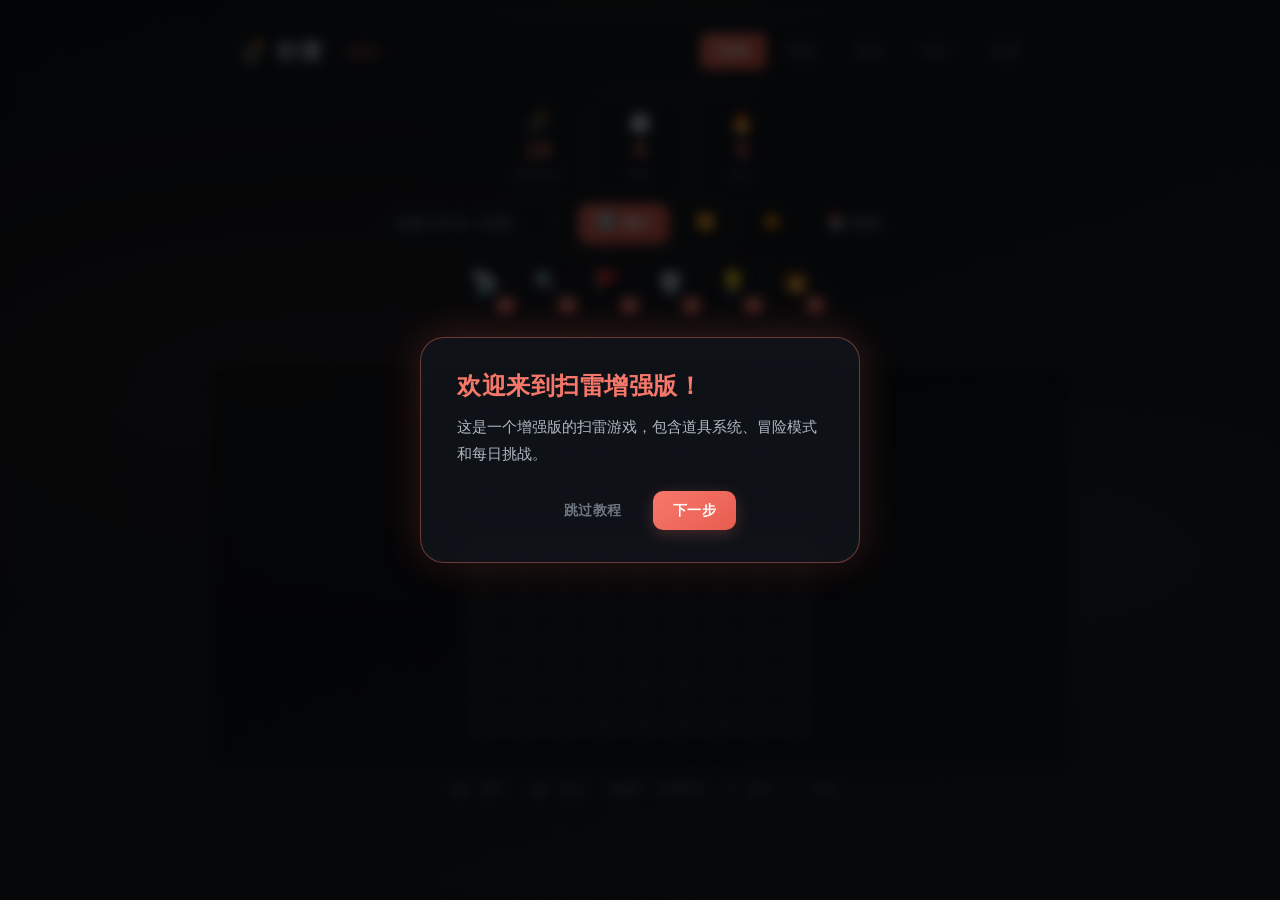
==== commit 30ad9256: "美化网页" ====
--- a/index.html
+++ b/index.html
@@ -3,8 +3,8 @@
 <head>
 <meta charset="UTF-8">
 <meta name="viewport" content="width=device-width, initial-scale=1.0">
-<meta name="description" content="现代化扫雷游戏 - 经典模式、冒险模式、每日挑战">
-<title>扫雷 · 现代版</title>
+<meta name="description" content="扫雷 PRO - 经典模式、冒险模式、每日挑战，六种主题随心切换">
+<title>扫雷 PRO</title>
 <link rel="icon" type="image/svg+xml" href="src/favicon.svg">
 <link rel="stylesheet" href="src/css/base.css">
 <link rel="stylesheet" href="src/css/themes.css">
@@ -18,7 +18,7 @@
     <div class="brand">
       <span class="brand-icon">💣</span>
       <span class="brand-text">扫雷</span>
-      <span class="brand-sub">现代版</span>
+      <span class="brand-sub">PRO</span>
     </div>
     <nav class="nav-tabs" role="tablist">
       <button class="nav-tab active" data-tab="classic" role="tab" aria-selected="true">经典</button>
@@ -51,7 +51,6 @@
         </div>
       </div>
       <div class="health-bar" id="healthBar" style="display:none;"></div>
-      </div>
 
       <!-- 控制栏 -->
       <div class="control-bar">
--- a/src/css/base.css
+++ b/src/css/base.css
@@ -2,8 +2,8 @@
 
 /* ===== 设计系统变量 ===== */
 :root {
-  --font-family: system-ui, -apple-system, 'Segoe UI', Roboto, 'Helvetica Neue', Arial, sans-serif;
-  --font-mono: 'SF Mono', Monaco, 'Cascadia Code', 'Roboto Mono', monospace;
+  --font-family: 'Inter', system-ui, -apple-system, 'Segoe UI', Roboto, 'Helvetica Neue', Arial, sans-serif;
+  --font-mono: 'JetBrains Mono', 'SF Mono', Monaco, 'Cascadia Code', 'Roboto Mono', monospace;
 
   --radius-sm: 6px;
   --radius-md: 10px;
@@ -11,17 +11,26 @@
   --radius-xl: 24px;
   --radius-full: 9999px;
 
-  --shadow-sm: 0 1px 2px rgba(0,0,0,0.2);
-  --shadow-md: 0 4px 12px rgba(0,0,0,0.25);
-  --shadow-lg: 0 8px 24px rgba(0,0,0,0.3);
-  --shadow-glow: 0 0 20px rgba(255,255,255,0.06);
-
-  --transition-fast: 0.15s ease;
-  --transition-base: 0.25s ease;
-  --transition-slow: 0.4s ease;
+  --shadow-sm: 0 1px 3px rgba(0,0,0,0.12), 0 1px 2px rgba(0,0,0,0.08);
+  --shadow-md: 0 4px 16px rgba(0,0,0,0.15), 0 2px 6px rgba(0,0,0,0.08);
+  --shadow-lg: 0 12px 40px rgba(0,0,0,0.25), 0 4px 12px rgba(0,0,0,0.1);
+  --shadow-xl: 0 20px 60px rgba(0,0,0,0.3), 0 8px 20px rgba(0,0,0,0.15);
+  --shadow-glow: 0 0 30px rgba(255,255,255,0.04);
+  --shadow-inner: inset 0 2px 4px rgba(0,0,0,0.06);
+
+  --transition-fast: 0.12s cubic-bezier(0.4, 0, 0.2, 1);
+  --transition-base: 0.2s cubic-bezier(0.4, 0, 0.2, 1);
+  --transition-smooth: 0.35s cubic-bezier(0.25, 0.46, 0.45, 0.94);
+  --transition-bounce: 0.5s cubic-bezier(0.34, 1.56, 0.64, 1);
 
   --cell-size: 36px;
   --cell-gap: 3px;
+  --spacing-xs: 4px;
+  --spacing-sm: 8px;
+  --spacing-md: 12px;
+  --spacing-lg: 16px;
+  --spacing-xl: 24px;
+  --spacing-2xl: 32px;
 }
 
 /* ===== 重置与基础 ===== */
@@ -35,24 +44,58 @@
   font-size: 16px;
   -webkit-font-smoothing: antialiased;
   -moz-osx-font-smoothing: grayscale;
+  text-rendering: optimizeLegibility;
 }
 
 body {
   font-family: var(--font-family);
   min-height: 100vh;
   color: var(--text-primary);
-  background: linear-gradient(160deg, var(--bg-1) 0%, var(--bg-2) 50%, var(--bg-3) 100%);
+  background: var(--bg-1);
+  overflow-x: hidden;
+  position: relative;
+}
+
+body::before {
+  content: '';
+  position: fixed;
+  inset: 0;
+  background:
+    radial-gradient(ellipse 80% 50% at 20% 40%, var(--bg-glow-1) 0%, transparent 60%),
+    radial-gradient(ellipse 60% 40% at 80% 60%, var(--bg-glow-2) 0%, transparent 50%),
+    radial-gradient(ellipse 50% 80% at 50% 0%, var(--bg-glow-3) 0%, transparent 40%),
+    linear-gradient(160deg, var(--bg-1) 0%, var(--bg-2) 50%, var(--bg-3) 100%);
   background-attachment: fixed;
-  overflow-x: hidden;
+  z-index: -2;
+  animation: bg-shift 20s ease-in-out infinite alternate;
+}
+
+body::after {
+  content: '';
+  position: fixed;
+  inset: 0;
+  background-image: url("data:image/svg+xml,%3Csvg viewBox='0 0 256 256' xmlns='http://www.w3.org/2000/svg'%3E%3Cfilter id='n'%3E%3CfeTurbulence type='fractalNoise' baseFrequency='0.9' numOctaves='4' stitchTiles='stitch'/%3E%3C/filter%3E%3Crect width='100%25' height='100%25' filter='url(%23n)' opacity='0.03'/%3E%3C/svg%3E");
+  background-size: 200px;
+  opacity: 0.5;
+  z-index: -1;
+  pointer-events: none;
+}
+
+@keyframes bg-shift {
+  0% { filter: brightness(1); }
+  50% { filter: brightness(1.03); }
+  100% { filter: brightness(0.97); }
 }
 
 /* ===== 应用布局 ===== */
 .app {
-  max-width: 900px;
+  max-width: 880px;
   margin: 0 auto;
-  padding: 8px;
+  padding: var(--spacing-md);
   display: flex;
   flex-direction: column;
+  gap: var(--spacing-sm);
+  min-height: 100vh;
 }
 
 /* ===== 顶部导航 ===== */
@@ -61,64 +104,87 @@
   align-items: center;
   justify-content: space-between;
   flex-wrap: wrap;
-  gap: 12px;
-  padding: 8px 12px;
-  margin-bottom: 4px;
+  gap: var(--spacing-md);
+  padding: var(--spacing-lg) var(--spacing-xl);
   background: var(--glass-bg);
-  backdrop-filter: blur(20px);
-  -webkit-backdrop-filter: blur(20px);
+  backdrop-filter: blur(24px) saturate(180%);
+  -webkit-backdrop-filter: blur(24px) saturate(180%);
   border: 1px solid var(--glass-border);
   border-radius: var(--radius-lg);
   box-shadow: var(--shadow-md), var(--shadow-glow);
+  position: relative;
+  overflow: hidden;
+}
+
+.app-header::before {
+  content: '';
+  position: absolute;
+  top: 0;
+  left: 0;
+  right: 0;
+  height: 1px;
+  background: linear-gradient(90deg, transparent 0%, var(--accent-dim) 50%, transparent 100%);
+  opacity: 0.6;
 }
 
 .brand {
   display: flex;
   align-items: center;
-  gap: 6px;
+  gap: var(--spacing-sm);
   font-weight: 700;
 }
 
 .brand-icon {
-  font-size: 1.5em;
-  filter: drop-shadow(0 2px 4px rgba(0,0,0,0.3));
+  font-size: 1.6em;
+  filter: drop-shadow(0 2px 6px rgba(0,0,0,0.4));
+  animation: brand-float 3s ease-in-out infinite;
+}
+
+@keyframes brand-float {
+  0%, 100% { transform: translateY(0); }
+  50% { transform: translateY(-3px); }
 }
 
 .brand-text {
-  font-size: 1.25em;
-  letter-spacing: 2px;
+  font-size: 1.3em;
+  letter-spacing: 3px;
   color: var(--text-primary);
+  font-weight: 800;
 }
 
 .brand-sub {
-  font-size: 0.7em;
+  font-size: 0.65em;
   font-weight: 500;
-  color: var(--text-muted);
+  color: var(--accent);
   background: var(--accent-subtle);
-  padding: 2px 8px;
+  padding: 3px 10px;
   border-radius: var(--radius-full);
-  margin-left: 4px;
+  margin-left: var(--spacing-sm);
+  letter-spacing: 1px;
 }
 
 .nav-tabs {
   display: flex;
-  gap: 4px;
+  gap: 3px;
   background: var(--bg-elevated);
   padding: 4px;
   border-radius: var(--radius-md);
+  border: 1px solid var(--glass-border);
 }
 
 .nav-tab {
-  padding: 8px 16px;
+  padding: 8px 18px;
   border: none;
   border-radius: var(--radius-sm);
   background: transparent;
   color: var(--text-muted);
-  font-size: 0.9em;
+  font-size: 0.88em;
   font-weight: 500;
   cursor: pointer;
-  transition: all var(--transition-fast);
+  transition: all var(--transition-base);
   white-space: nowrap;
+  letter-spacing: 0.5px;
+  position: relative;
 }
 
 .nav-tab:hover {
@@ -129,7 +195,8 @@
 .nav-tab.active {
   background: var(--accent-gradient);
   color: white;
-  box-shadow: var(--shadow-sm);
+  box-shadow: var(--shadow-sm), 0 0 12px var(--accent-glow);
+  font-weight: 600;
 }
 
 /* ===== 主内容区 ===== */
@@ -137,50 +204,64 @@
   flex: 1;
   display: flex;
   flex-direction: column;
-  gap: 4px;
+  gap: var(--spacing-sm);
 }
 
 .panel {
   display: none;
-  animation: panel-in 0.3s ease-out;
+  animation: panel-in 0.35s var(--transition-smooth);
 }
 
 .panel.active {
   display: flex;
   flex-direction: column;
-  gap: 6px;
+  gap: var(--spacing-sm);
 }
 
 /* ===== 卡片组件 ===== */
 .card {
   background: var(--glass-bg);
-  backdrop-filter: blur(20px);
-  -webkit-backdrop-filter: blur(20px);
+  backdrop-filter: blur(24px) saturate(180%);
+  -webkit-backdrop-filter: blur(24px) saturate(180%);
   border: 1px solid var(--glass-border);
   border-radius: var(--radius-lg);
-  padding: 20px;
+  padding: var(--spacing-xl);
   box-shadow: var(--shadow-md), var(--shadow-glow);
+  position: relative;
+  overflow: hidden;
+}
+
+.card::before {
+  content: '';
+  position: absolute;
+  top: 0;
+  left: 0;
+  right: 0;
+  height: 1px;
+  background: linear-gradient(90deg, transparent, var(--glass-border-highlight) 50%, transparent);
+  opacity: 0.4;
 }
 
 .card h2, .card h3 {
-  font-size: 1.1em;
-  font-weight: 600;
+  font-size: 1.15em;
+  font-weight: 700;
   color: var(--text-primary);
-  margin-bottom: 16px;
-  display: flex;
-  align-items: center;
-  gap: 8px;
+  margin-bottom: var(--spacing-lg);
+  display: flex;
+  align-items: center;
+  gap: var(--spacing-sm);
+  letter-spacing: 0.5px;
 }
 
 .card h3 {
   font-size: 1em;
-  margin-top: 8px;
+  margin-top: var(--spacing-sm);
 }
 
 /* ===== 信息卡片 ===== */
 .game-info {
   display: flex;
-  gap: 10px;
+  gap: var(--spacing-md);
   flex-wrap: wrap;
   justify-content: center;
 }
@@ -191,57 +272,80 @@
 
 .info-card {
   background: var(--glass-bg);
-  backdrop-filter: blur(12px);
-  -webkit-backdrop-filter: blur(12px);
+  backdrop-filter: blur(16px) saturate(160%);
+  -webkit-backdrop-filter: blur(16px) saturate(160%);
   border: 1px solid var(--glass-border);
-  border-radius: var(--radius-md);
-  padding: 10px 16px;
-  min-width: 80px;
+  border-radius: var(--radius-lg);
+  padding: var(--spacing-md) var(--spacing-lg);
+  min-width: 90px;
   text-align: center;
   display: flex;
   flex-direction: column;
   align-items: center;
-  gap: 2px;
-  transition: transform var(--transition-fast), box-shadow var(--transition-fast);
+  gap: 4px;
+  transition: all var(--transition-base);
   box-shadow: var(--shadow-sm);
+  position: relative;
+  overflow: hidden;
+}
+
+.info-card::after {
+  content: '';
+  position: absolute;
+  bottom: 0;
+  left: 20%;
+  right: 20%;
+  height: 2px;
+  background: var(--accent-gradient);
+  opacity: 0;
+  transition: opacity var(--transition-base);
+  border-radius: var(--radius-full);
 }
 
 .info-card:hover {
-  transform: translateY(-2px);
+  transform: translateY(-3px);
   box-shadow: var(--shadow-md);
+  border-color: var(--accent-dim);
+}
+
+.info-card:hover::after {
+  opacity: 0.6;
 }
 
 .info-card.inline {
   flex-direction: row;
-  gap: 8px;
-  padding: 8px 14px;
+  gap: var(--spacing-sm);
+  padding: var(--spacing-sm) var(--spacing-md);
 }
 
 .info-icon {
-  font-size: 1.2em;
+  font-size: 1.3em;
   line-height: 1;
+  filter: drop-shadow(0 1px 2px rgba(0,0,0,0.3));
 }
 
 .info-value {
-  font-size: 1.3em;
-  font-weight: 700;
+  font-size: 1.4em;
+  font-weight: 800;
   color: var(--accent);
   font-family: var(--font-mono);
   line-height: 1.2;
+  letter-spacing: -0.5px;
 }
 
 .info-label {
-  font-size: 0.7em;
+  font-size: 0.65em;
   color: var(--text-muted);
   text-transform: uppercase;
-  letter-spacing: 0.5px;
+  letter-spacing: 1px;
+  font-weight: 500;
 }
 
 /* ===== 控制栏 ===== */
 .control-bar {
   display: flex;
   flex-direction: column;
-  gap: 10px;
+  gap: var(--spacing-md);
   align-items: center;
 }
 
@@ -252,7 +356,7 @@
 
 .control-group {
   display: flex;
-  gap: 8px;
+  gap: var(--spacing-sm);
   align-items: center;
   flex-wrap: wrap;
   justify-content: center;
@@ -264,24 +368,25 @@
   align-items: center;
   justify-content: center;
   gap: 6px;
-  padding: 8px 16px;
+  padding: 10px 18px;
   border: none;
   border-radius: var(--radius-md);
-  font-size: 0.9em;
+  font-size: 0.88em;
   font-weight: 600;
-  font-family: inherit;
+  font-family: var(--font-family);
   cursor: pointer;
-  transition: all var(--transition-fast);
+  transition: all var(--transition-base);
   white-space: nowrap;
   position: relative;
   overflow: hidden;
+  letter-spacing: 0.3px;
 }
 
 .btn::after {
   content: '';
   position: absolute;
   inset: 0;
-  background: linear-gradient(180deg, rgba(255,255,255,0.12) 0%, transparent 100%);
+  background: linear-gradient(180deg, rgba(255,255,255,0.15) 0%, rgba(255,255,255,0.02) 100%);
   opacity: 0;
   transition: opacity var(--transition-fast);
 }
@@ -293,28 +398,31 @@
 .btn-primary {
   background: var(--accent-gradient);
   color: white;
-  box-shadow: 0 4px 12px var(--accent-glow);
+  box-shadow: 0 4px 16px var(--accent-glow), var(--shadow-sm);
 }
 
 .btn-primary:hover {
-  transform: translateY(-2px);
-  box-shadow: 0 6px 18px var(--accent-glow);
+  transform: translateY(-2px) scale(1.02);
+  box-shadow: 0 8px 24px var(--accent-glow), var(--shadow-md);
 }
 
 .btn-primary:active {
-  transform: translateY(0);
+  transform: translateY(0) scale(0.98);
+  box-shadow: 0 2px 8px var(--accent-glow);
 }
 
 .btn-secondary {
   background: var(--bg-elevated);
   color: var(--text-secondary);
   border: 1px solid var(--glass-border);
+  box-shadow: var(--shadow-sm);
 }
 
 .btn-secondary:hover {
   background: var(--bg-hover);
-  border-color: var(--text-muted);
+  border-color: var(--accent-dim);
   transform: translateY(-1px);
+  box-shadow: var(--shadow-md);
 }
 
 .btn-ghost {
@@ -332,12 +440,16 @@
 .btn-danger {
   background: linear-gradient(145deg, #e94560, #c0392b);
   color: white;
-  box-shadow: 0 4px 12px rgba(233, 69, 96, 0.3);
+  box-shadow: 0 4px 16px rgba(233, 69, 96, 0.3), var(--shadow-sm);
 }
 
 .btn-danger:hover {
-  transform: translateY(-2px);
-  box-shadow: 0 6px 18px rgba(233, 69, 96, 0.4);
+  transform: translateY(-2px) scale(1.02);
+  box-shadow: 0 8px 24px rgba(233, 69, 96, 0.4), var(--shadow-md);
+}
+
+.btn-danger:active {
+  transform: translateY(0) scale(0.98);
 }
 
 .btn-icon {
@@ -346,7 +458,7 @@
 }
 
 .btn:disabled {
-  opacity: 0.4;
+  opacity: 0.35;
   cursor: not-allowed;
   transform: none !important;
 }
@@ -363,12 +475,13 @@
 .select-wrapper::after {
   content: '▼';
   position: absolute;
-  right: 10px;
+  right: 12px;
   top: 50%;
   transform: translateY(-50%);
-  font-size: 0.6em;
+  font-size: 0.55em;
   color: var(--text-muted);
   pointer-events: none;
+  transition: color var(--transition-fast);
 }
 
 .select-modern {
@@ -378,30 +491,32 @@
   color: var(--text-secondary);
   border: 1px solid var(--glass-border);
   border-radius: var(--radius-md);
-  padding: 8px 32px 8px 14px;
-  font-size: 0.9em;
-  font-family: inherit;
+  padding: 10px 36px 10px 16px;
+  font-size: 0.88em;
+  font-family: var(--font-family);
   font-weight: 500;
   cursor: pointer;
-  transition: all var(--transition-fast);
+  transition: all var(--transition-base);
   min-width: 180px;
+  letter-spacing: 0.3px;
 }
 
 .select-modern:hover, .select-modern:focus {
   border-color: var(--accent-dim);
   background: var(--bg-hover);
   outline: none;
+  box-shadow: 0 0 0 3px var(--accent-subtle);
 }
 
 /* ===== 自定义难度输入 ===== */
 .custom-diff {
   display: flex;
-  gap: 12px;
+  gap: var(--spacing-md);
   align-items: center;
   flex-wrap: wrap;
   justify-content: center;
   background: var(--bg-elevated);
-  padding: 10px 16px;
+  padding: var(--spacing-md) var(--spacing-lg);
   border-radius: var(--radius-md);
   border: 1px solid var(--glass-border);
 }
@@ -409,109 +524,113 @@
 .input-group {
   display: flex;
   align-items: center;
-  gap: 8px;
+  gap: var(--spacing-sm);
 }
 
 .input-group label {
-  font-size: 0.85em;
+  font-size: 0.82em;
   color: var(--text-muted);
   font-weight: 500;
+  letter-spacing: 0.3px;
 }
 
 .input-group input[type="number"] {
   width: 56px;
-  padding: 6px 8px;
+  padding: 8px 10px;
   background: var(--bg-input);
   border: 1px solid var(--glass-border);
   border-radius: var(--radius-sm);
   color: var(--text-secondary);
-  font-size: 0.9em;
+  font-size: 0.88em;
   font-family: var(--font-mono);
   text-align: center;
-  transition: border-color var(--transition-fast);
+  transition: all var(--transition-fast);
 }
 
 .input-group input[type="number"]:focus {
   outline: none;
   border-color: var(--accent-dim);
+  box-shadow: 0 0 0 3px var(--accent-subtle);
 }
 
 /* ===== 道具栏 ===== */
 .powerup-bar {
   display: flex;
-  gap: 8px;
+  gap: var(--spacing-sm);
   justify-content: center;
   flex-wrap: wrap;
-  padding: 4px;
+  padding: var(--spacing-xs);
 }
 
 .powerup-btn {
-  width: 52px;
-  height: 52px;
-  border-radius: var(--radius-md);
+  width: 54px;
+  height: 54px;
+  border-radius: var(--radius-lg);
   border: 1px solid var(--glass-border);
   background: var(--glass-bg);
-  backdrop-filter: blur(8px);
-  -webkit-backdrop-filter: blur(8px);
+  backdrop-filter: blur(12px);
+  -webkit-backdrop-filter: blur(12px);
   cursor: pointer;
   display: flex;
   flex-direction: column;
   align-items: center;
   justify-content: center;
   font-size: 1.5em;
-  transition: all var(--transition-fast);
+  transition: all var(--transition-base);
   position: relative;
   color: var(--text-secondary);
   box-shadow: var(--shadow-sm);
 }
 
 .powerup-btn:hover:not(:disabled) {
-  transform: translateY(-3px) scale(1.05);
+  transform: translateY(-4px) scale(1.08);
   border-color: var(--accent-dim);
-  box-shadow: 0 4px 16px var(--accent-glow);
+  box-shadow: 0 6px 20px var(--accent-glow), var(--shadow-md);
   color: var(--text-primary);
 }
 
 .powerup-btn:disabled {
-  opacity: 0.35;
+  opacity: 0.3;
   cursor: not-allowed;
   filter: grayscale(80%);
 }
 
 .powerup-btn.active {
   border-color: var(--accent);
-  box-shadow: 0 0 15px var(--accent-glow), inset 0 0 10px var(--accent-glow);
+  box-shadow: 0 0 20px var(--accent-glow), inset 0 0 12px var(--accent-glow);
   animation: powerup-pulse 1.2s ease-in-out infinite;
 }
 
 .powerup-count {
   position: absolute;
-  bottom: -4px;
-  right: -4px;
+  bottom: -5px;
+  right: -5px;
   background: var(--accent-gradient);
   color: white;
-  font-size: 0.55em;
-  font-weight: 700;
-  padding: 2px 6px;
+  font-size: 0.5em;
+  font-weight: 800;
+  padding: 2px 7px;
   border-radius: var(--radius-full);
-  min-width: 18px;
+  min-width: 20px;
   text-align: center;
-  box-shadow: var(--shadow-sm);
+  box-shadow: var(--shadow-md);
   font-family: var(--font-mono);
+  letter-spacing: -0.5px;
 }
 
 /* ===== 消息区域 ===== */
 .msg {
-  min-height: 32px;
+  min-height: 36px;
   text-align: center;
-  font-size: 1.05em;
-  font-weight: 600;
-  display: flex;
-  align-items: center;
-  justify-content: center;
-  padding: 6px 16px;
-  border-radius: var(--radius-md);
+  font-size: 1em;
+  font-weight: 700;
+  display: flex;
+  align-items: center;
+  justify-content: center;
+  padding: var(--spacing-sm) var(--spacing-lg);
+  border-radius: var(--radius-lg);
   transition: all var(--transition-base);
+  letter-spacing: 0.3px;
 }
 
 .msg.win {
@@ -519,6 +638,7 @@
   background: var(--success-bg);
   border: 1px solid var(--success-border);
   animation: msg-bounce 0.5s ease-out;
+  box-shadow: 0 0 20px var(--success-border);
 }
 
 .msg.lose {
@@ -526,12 +646,14 @@
   background: var(--danger-bg);
   border: 1px solid var(--danger-border);
   animation: msg-shake 0.4s ease-out;
+  box-shadow: 0 0 20px var(--danger-border);
 }
 
 .msg.info {
   color: var(--info);
   background: var(--info-bg);
   border: 1px solid var(--info-border);
+  box-shadow: 0 0 12px var(--info-border);
 }
 
 /* ===== 棋盘区域 ===== */
@@ -540,21 +662,29 @@
   display: flex;
   justify-content: center;
   align-items: flex-start;
-  padding: 8px;
+  padding: var(--spacing-md);
   background: var(--board-bg);
   border-radius: var(--radius-lg);
   border: 1px solid var(--glass-border);
-  box-shadow: inset 0 2px 8px rgba(0,0,0,0.2), var(--shadow-md);
+  box-shadow:
+    inset 0 2px 8px rgba(0,0,0,0.15),
+    inset 0 0 0 1px rgba(255,255,255,0.02),
+    var(--shadow-md),
+    var(--shadow-glow);
   overflow: auto;
   max-height: 70vh;
   min-height: 120px;
+}
+
+.board-container {
+  position: relative;
 }
 
 .board {
   display: inline-grid;
   grid-template-columns: repeat(var(--cols, 9), var(--cell-size));
   gap: var(--cell-gap);
-  padding: 10px;
+  padding: var(--spacing-md);
   border-radius: var(--radius-md);
   user-select: none;
   -webkit-user-select: none;
@@ -579,13 +709,14 @@
   align-items: center;
   justify-content: center;
   font-size: 0.95em;
-  font-weight: 700;
+  font-weight: 800;
   font-family: var(--font-mono);
   cursor: pointer;
   border-radius: var(--radius-sm);
   transition: all var(--transition-fast);
   position: relative;
   line-height: 1;
+  letter-spacing: -0.5px;
 }
 
 .cell.hidden {
@@ -593,49 +724,53 @@
   border: 1px solid var(--cell-hidden-border);
   box-shadow:
     inset 1px 1px 2px rgba(255,255,255,0.06),
-    inset -1px -1px 2px rgba(0,0,0,0.2),
-    0 1px 2px rgba(0,0,0,0.2);
+    inset -1px -1px 2px rgba(0,0,0,0.15),
+    0 1px 2px rgba(0,0,0,0.15);
 }
 
 .cell.hidden:hover {
   background: var(--cell-hover-bg);
-  transform: translateY(-1px) scale(1.03);
+  transform: translateY(-1px) scale(1.06);
   box-shadow:
-    inset 1px 1px 2px rgba(255,255,255,0.08),
-    inset -1px -1px 2px rgba(0,0,0,0.15),
-    0 3px 8px rgba(0,0,0,0.3);
+    inset 1px 1px 3px rgba(255,255,255,0.08),
+    inset -1px -1px 2px rgba(0,0,0,0.12),
+    0 4px 12px rgba(0,0,0,0.25),
+    0 0 8px var(--accent-glow);
   z-index: 1;
+  border-color: var(--accent-dim);
 }
 
 .cell.hidden:active {
-  transform: translateY(0) scale(0.98);
-  box-shadow: inset 0 2px 4px rgba(0,0,0,0.3);
+  transform: translateY(0) scale(0.95);
+  box-shadow: inset 0 2px 6px rgba(0,0,0,0.3);
+  transition-duration: 0.06s;
 }
 
 .cell.revealed {
   background: var(--cell-revealed-bg);
   border: 1px solid var(--cell-revealed-border);
   cursor: default;
-  box-shadow: inset 0 1px 2px rgba(0,0,0,0.1);
-  animation: cell-reveal 0.2s ease-out;
+  box-shadow: inset 0 1px 3px rgba(0,0,0,0.08);
+  animation: cell-reveal 0.25s ease-out;
 }
 
 .cell.flagged {
   background: var(--cell-flagged-bg);
   border: 1px solid var(--cell-flagged-border);
-  animation: flag-pop 0.2s ease-out;
+  animation: flag-pop 0.25s ease-out;
 }
 
 .cell.wrong-flag {
   border-color: var(--danger) !important;
   background: linear-gradient(145deg, rgba(233,69,96,0.15), var(--cell-flagged-bg)) !important;
+  box-shadow: 0 0 8px rgba(233, 69, 96, 0.3);
 }
 
 .cell.mine-trigger {
   background: var(--danger);
   border: 1px solid var(--danger);
   animation: mine-explode 0.4s ease-out;
-  box-shadow: 0 0 20px rgba(233, 69, 96, 0.5);
+  box-shadow: 0 0 24px rgba(233, 69, 96, 0.5);
 }
 
 .cell.mine-show {
@@ -646,7 +781,7 @@
 .cell.shield-blocked {
   background: linear-gradient(145deg, rgba(79,195,247,0.15), var(--cell-revealed-bg));
   border: 2px solid var(--info);
-  box-shadow: 0 0 12px rgba(79, 195, 247, 0.3);
+  box-shadow: 0 0 16px rgba(79, 195, 247, 0.3);
 }
 
 .cell.hint {
@@ -660,14 +795,14 @@
 }
 
 /* 数字颜色 */
-.cell.n1 { color: var(--num-1); text-shadow: 0 0 6px var(--num-1-glow); }
-.cell.n2 { color: var(--num-2); text-shadow: 0 0 6px var(--num-2-glow); }
-.cell.n3 { color: var(--num-3); text-shadow: 0 0 6px var(--num-3-glow); }
-.cell.n4 { color: var(--num-4); text-shadow: 0 0 6px var(--num-4-glow); }
-.cell.n5 { color: var(--num-5); text-shadow: 0 0 6px var(--num-5-glow); }
-.cell.n6 { color: var(--num-6); text-shadow: 0 0 6px var(--num-6-glow); }
-.cell.n7 { color: var(--num-7); text-shadow: 0 0 6px var(--num-7-glow); }
-.cell.n8 { color: var(--num-8); text-shadow: 0 0 6px var(--num-8-glow); }
+.cell.n1 { color: var(--num-1); text-shadow: 0 0 8px var(--num-1-glow); }
+.cell.n2 { color: var(--num-2); text-shadow: 0 0 8px var(--num-2-glow); }
+.cell.n3 { color: var(--num-3); text-shadow: 0 0 8px var(--num-3-glow); }
+.cell.n4 { color: var(--num-4); text-shadow: 0 0 8px var(--num-4-glow); }
+.cell.n5 { color: var(--num-5); text-shadow: 0 0 8px var(--num-5-glow); }
+.cell.n6 { color: var(--num-6); text-shadow: 0 0 8px var(--num-6-glow); }
+.cell.n7 { color: var(--num-7); text-shadow: 0 0 8px var(--num-7-glow); }
+.cell.n8 { color: var(--num-8); text-shadow: 0 0 8px var(--num-8-glow); }
 
 /* ===== 快捷键提示 ===== */
 .shortcuts-hint {
@@ -675,47 +810,47 @@
   align-items: center;
   justify-content: center;
   flex-wrap: wrap;
-  gap: 4px;
-  font-size: 0.75em;
+  gap: 6px;
+  font-size: 0.72em;
   color: var(--text-muted);
-  padding: 8px;
+  padding: var(--spacing-sm);
   text-align: center;
 }
 
 .hint-sep {
-  opacity: 0.4;
+  opacity: 0.3;
 }
 
 kbd {
   display: inline-block;
-  padding: 2px 6px;
+  padding: 3px 8px;
   background: var(--bg-elevated);
   border: 1px solid var(--glass-border);
-  border-radius: 4px;
+  border-radius: 5px;
   font-family: var(--font-mono);
-  font-size: 0.85em;
+  font-size: 0.8em;
   color: var(--text-secondary);
-  box-shadow: 0 1px 2px rgba(0,0,0,0.2);
+  box-shadow: 0 1px 2px rgba(0,0,0,0.15), inset 0 1px 0 rgba(255,255,255,0.04);
 }
 
 .health-bar {
   display: flex;
-  gap: 5px;
-  justify-content: center;
-  align-items: center;
-  padding: 4px;
-  min-height: 28px;
+  gap: 6px;
+  justify-content: center;
+  align-items: center;
+  padding: var(--spacing-xs);
+  min-height: 32px;
 }
 
 .health-heart {
   font-size: 1.2em;
   transition: all 0.3s ease;
-  filter: drop-shadow(0 1px 2px rgba(0,0,0,0.3));
+  filter: drop-shadow(0 1px 3px rgba(0,0,0,0.4));
 }
 
 .health-heart.lost {
   filter: grayscale(100%);
-  opacity: 0.25;
+  opacity: 0.2;
 }
 
 /* ===== 冒险模式 ===== */
@@ -725,23 +860,24 @@
 
 .level-info h2 {
   color: var(--accent);
-  margin-bottom: 6px;
+  margin-bottom: var(--spacing-sm);
   justify-content: center;
 }
 
 .level-info p {
   color: var(--text-muted);
-  font-size: 0.95em;
+  font-size: 0.92em;
 }
 
 .adventure-map {
   display: grid;
   grid-template-columns: repeat(4, 1fr);
-  gap: 12px;
-  padding: 16px;
+  gap: var(--spacing-md);
+  padding: var(--spacing-lg);
   background: var(--bg-elevated);
   border-radius: var(--radius-lg);
   border: 1px solid var(--glass-border);
+  box-shadow: var(--shadow-sm);
 }
 
 .adventure-node {
@@ -754,19 +890,19 @@
   align-items: center;
   justify-content: center;
   font-size: 1.6em;
-  transition: all var(--transition-fast);
+  transition: all var(--transition-base);
   position: relative;
   box-shadow: var(--shadow-sm);
 }
 
 .adventure-node:hover:not(.locked):not(.completed) {
-  transform: scale(1.1);
+  transform: scale(1.12);
   border-color: var(--accent-dim);
-  box-shadow: 0 4px 12px var(--accent-glow);
+  box-shadow: 0 4px 16px var(--accent-glow), var(--shadow-md);
 }
 
 .adventure-node.locked {
-  opacity: 0.35;
+  opacity: 0.3;
   cursor: not-allowed;
   filter: grayscale(100%);
 }
@@ -774,13 +910,13 @@
 .adventure-node.completed {
   background: linear-gradient(145deg, rgba(129,199,132,0.15), var(--glass-bg));
   border-color: var(--success);
-  box-shadow: 0 0 10px rgba(129, 199, 132, 0.2);
+  box-shadow: 0 0 12px rgba(129, 199, 132, 0.2);
 }
 
 .adventure-node.current {
   animation: node-pulse 1.5s ease-in-out infinite alternate;
   border-color: var(--accent);
-  box-shadow: 0 0 15px var(--accent-glow);
+  box-shadow: 0 0 16px var(--accent-glow);
 }
 
 .adventure-node.boss {
@@ -795,12 +931,19 @@
   display: flex;
   flex-direction: column;
   align-items: center;
-  gap: 10px;
+  gap: var(--spacing-md);
 }
 
 .daily-icon {
-  font-size: 2.5em;
-  filter: drop-shadow(0 2px 4px rgba(0,0,0,0.3));
+  font-size: 3em;
+  filter: drop-shadow(0 3px 8px rgba(0,0,0,0.4));
+  animation: daily-bob 4s ease-in-out infinite;
+}
+
+@keyframes daily-bob {
+  0%, 100% { transform: translateY(0) rotate(0deg); }
+  25% { transform: translateY(-4px) rotate(2deg); }
+  75% { transform: translateY(2px) rotate(-2deg); }
 }
 
 .daily-challenge h2 {
@@ -810,13 +953,13 @@
 
 .daily-date {
   color: var(--text-muted);
-  font-size: 0.9em;
+  font-size: 0.88em;
   font-family: var(--font-mono);
 }
 
 .daily-desc {
   color: var(--text-secondary);
-  line-height: 1.6;
+  line-height: 1.7;
   white-space: pre-line;
 }
 
@@ -827,13 +970,13 @@
 
 /* ===== 统计面板 ===== */
 .stats-panel {
-  margin-bottom: 4px;
+  margin-bottom: var(--spacing-xs);
 }
 
 .stats-grid {
   display: grid;
   grid-template-columns: repeat(auto-fit, minmax(130px, 1fr));
-  gap: 12px;
+  gap: var(--spacing-md);
 }
 
 .stats-grid.three {
@@ -843,83 +986,108 @@
 .stat-card {
   background: var(--bg-elevated);
   border: 1px solid var(--glass-border);
-  border-radius: var(--radius-md);
-  padding: 14px 10px;
+  border-radius: var(--radius-lg);
+  padding: var(--spacing-lg) var(--spacing-sm);
   text-align: center;
   display: flex;
   flex-direction: column;
   align-items: center;
-  gap: 4px;
-  transition: transform var(--transition-fast);
+  gap: 6px;
+  transition: all var(--transition-base);
+  position: relative;
+  overflow: hidden;
+}
+
+.stat-card::after {
+  content: '';
+  position: absolute;
+  bottom: 0;
+  left: 15%;
+  right: 15%;
+  height: 2px;
+  background: var(--accent-gradient);
+  opacity: 0;
+  transition: opacity var(--transition-base);
+  border-radius: var(--radius-full);
 }
 
 .stat-card:hover {
-  transform: translateY(-2px);
+  transform: translateY(-3px);
   border-color: var(--accent-dim);
+  box-shadow: var(--shadow-md);
+}
+
+.stat-card:hover::after {
+  opacity: 0.5;
 }
 
 .stat-icon {
-  font-size: 1.4em;
+  font-size: 1.5em;
   line-height: 1;
   margin-bottom: 2px;
+  filter: drop-shadow(0 1px 2px rgba(0,0,0,0.3));
 }
 
 .stat-value {
-  font-size: 1.6em;
-  font-weight: 700;
+  font-size: 1.7em;
+  font-weight: 800;
   color: var(--accent);
   font-family: var(--font-mono);
+  letter-spacing: -0.5px;
 }
 
 .stat-label {
-  font-size: 0.75em;
+  font-size: 0.7em;
   color: var(--text-muted);
   text-transform: uppercase;
-  letter-spacing: 0.5px;
+  letter-spacing: 1px;
+  font-weight: 500;
 }
 
 /* ===== 设置面板 ===== */
 .settings-panel {
-  margin-bottom: 4px;
+  margin-bottom: var(--spacing-xs);
 }
 
 .settings-list {
   display: flex;
   flex-direction: column;
-  gap: 4px;
+  gap: var(--spacing-xs);
 }
 
 .toggle-row {
   display: flex;
   align-items: center;
   justify-content: space-between;
-  padding: 10px 12px;
+  padding: var(--spacing-md) var(--spacing-lg);
   border-radius: var(--radius-md);
   cursor: pointer;
-  transition: background var(--transition-fast);
+  transition: all var(--transition-base);
   user-select: none;
 }
 
 .toggle-row:hover {
   background: rgba(255,255,255,0.03);
+  border-color: var(--glass-border);
 }
 
 .toggle-label {
   display: flex;
   align-items: center;
-  gap: 10px;
+  gap: var(--spacing-md);
 }
 
 .toggle-icon {
-  font-size: 1.2em;
-  width: 24px;
+  font-size: 1.3em;
+  width: 28px;
   text-align: center;
 }
 
 .toggle-text {
-  font-size: 0.95em;
+  font-size: 0.92em;
   color: var(--text-secondary);
   font-weight: 500;
+  letter-spacing: 0.3px;
 }
 
 .toggle-input {
@@ -927,14 +1095,15 @@
 }
 
 .toggle-switch {
-  width: 44px;
-  height: 24px;
+  width: 48px;
+  height: 26px;
   background: var(--bg-elevated);
   border-radius: var(--radius-full);
   position: relative;
-  border: 1px solid var(--glass-border);
-  transition: all var(--transition-fast);
+  border: 2px solid var(--glass-border);
+  transition: all var(--transition-base);
   flex-shrink: 0;
+  box-shadow: var(--shadow-inner);
 }
 
 .toggle-switch::after {
@@ -946,7 +1115,7 @@
   height: 18px;
   background: var(--text-muted);
   border-radius: 50%;
-  transition: all var(--transition-fast);
+  transition: all var(--transition-bounce);
   box-shadow: var(--shadow-sm);
 }
 
@@ -956,23 +1125,24 @@
 }
 
 .toggle-input:checked + .toggle-switch::after {
-  transform: translateX(20px);
+  transform: translateX(22px);
   background: white;
+  box-shadow: var(--shadow-sm);
 }
 
 .volume-control {
   display: flex;
   align-items: center;
-  gap: 12px;
-  margin-top: 12px;
-  padding: 10px 12px;
+  gap: var(--spacing-md);
+  margin-top: var(--spacing-md);
+  padding: var(--spacing-md) var(--spacing-lg);
   background: var(--bg-elevated);
   border-radius: var(--radius-md);
   border: 1px solid var(--glass-border);
 }
 
 .volume-label {
-  font-size: 0.9em;
+  font-size: 0.88em;
   color: var(--text-muted);
   font-weight: 500;
 }
@@ -985,54 +1155,56 @@
 }
 
 .volume-value {
-  font-size: 0.85em;
+  font-size: 0.82em;
   color: var(--text-secondary);
   font-family: var(--font-mono);
-  min-width: 36px;
+  min-width: 40px;
   text-align: right;
 }
 
 .theme-selector {
   display: flex;
-  gap: 10px;
+  gap: var(--spacing-md);
   flex-wrap: wrap;
   justify-content: center;
-  padding: 8px;
+  padding: var(--spacing-sm);
 }
 
 .theme-btn {
-  width: 44px;
-  height: 44px;
+  width: 48px;
+  height: 48px;
   border-radius: 50%;
   border: 3px solid transparent;
   cursor: pointer;
-  transition: all var(--transition-fast);
+  transition: all var(--transition-bounce);
   position: relative;
   box-shadow: var(--shadow-sm);
 }
 
 .theme-btn:hover {
-  transform: scale(1.15);
+  transform: scale(1.18);
   box-shadow: var(--shadow-md);
 }
 
 .theme-btn.active {
   border-color: white;
-  box-shadow: 0 0 0 3px var(--accent-dim), 0 0 20px rgba(255,255,255,0.2);
-  transform: scale(1.1);
+  box-shadow: 0 0 0 4px var(--accent-dim), 0 0 24px rgba(255,255,255,0.2);
+  transform: scale(1.12);
 }
 
 .theme-btn::after {
   content: attr(title);
   position: absolute;
-  bottom: -22px;
+  bottom: -24px;
   left: 50%;
   transform: translateX(-50%);
-  font-size: 0.65em;
+  font-size: 0.6em;
   color: var(--text-muted);
   white-space: nowrap;
   opacity: 0;
-  transition: opacity var(--transition-fast);
+  transition: opacity var(--transition-base);
+  letter-spacing: 1px;
+  text-transform: capitalize;
 }
 
 .theme-btn:hover::after {
@@ -1041,7 +1213,7 @@
 
 .data-actions {
   display: flex;
-  gap: 10px;
+  gap: var(--spacing-md);
   flex-wrap: wrap;
 }
 
@@ -1052,19 +1224,19 @@
 /* ===== 成就弹窗 ===== */
 .achievement-popup {
   position: fixed;
-  top: 20px;
-  right: 20px;
+  top: 24px;
+  right: 24px;
   background: var(--glass-bg);
-  backdrop-filter: blur(20px);
-  -webkit-backdrop-filter: blur(20px);
-  padding: 16px 20px;
+  backdrop-filter: blur(24px) saturate(180%);
+  -webkit-backdrop-filter: blur(24px) saturate(180%);
+  padding: var(--spacing-lg) var(--spacing-xl);
   border-radius: var(--radius-lg);
   border: 1px solid var(--accent-dim);
-  box-shadow: 0 8px 32px rgba(0,0,0,0.4), 0 0 20px var(--accent-glow);
+  box-shadow: var(--shadow-xl), 0 0 24px var(--accent-glow);
   z-index: 1000;
   display: flex;
   align-items: center;
-  gap: 12px;
+  gap: var(--spacing-md);
   max-width: 320px;
   animation: achievement-slide-in 0.5s ease-out;
 }
@@ -1074,29 +1246,32 @@
 }
 
 .achievement-icon {
-  font-size: 2.2em;
+  font-size: 2.4em;
   line-height: 1;
   animation: achievement-bounce 0.6s ease-in-out 3;
+  filter: drop-shadow(0 2px 6px rgba(0,0,0,0.4));
 }
 
 .achievement-content h4 {
   color: var(--accent);
-  font-size: 0.95em;
+  font-size: 0.92em;
   margin-bottom: 3px;
+  font-weight: 700;
+  letter-spacing: 0.5px;
 }
 
 .achievement-content p {
   color: var(--text-muted);
-  font-size: 0.85em;
+  font-size: 0.82em;
 }
 
 /* ===== 暂停遮罩 ===== */
 .pause-overlay {
   position: fixed;
   inset: 0;
-  background: rgba(0,0,0,0.75);
-  backdrop-filter: blur(8px);
-  -webkit-backdrop-filter: blur(8px);
+  background: rgba(0,0,0,0.8);
+  backdrop-filter: blur(12px);
+  -webkit-backdrop-filter: blur(12px);
   display: flex;
   align-items: center;
   justify-content: center;
@@ -1106,21 +1281,27 @@
 }
 
 .pause-text {
-  font-size: 2em;
-  font-weight: 700;
+  font-size: 2.5em;
+  font-weight: 800;
   color: var(--accent);
-  text-shadow: 0 0 20px var(--accent-glow);
-  letter-spacing: 4px;
+  text-shadow: 0 0 30px var(--accent-glow);
+  letter-spacing: 6px;
+  animation: pause-pulse 2s ease-in-out infinite;
+}
+
+@keyframes pause-pulse {
+  0%, 100% { opacity: 1; transform: scale(1); }
+  50% { opacity: 0.8; transform: scale(1.03); }
 }
 
 /* ===== 教程覆盖层 ===== */
 .tutorial-overlay {
   position: fixed;
   inset: 0;
-  background: rgba(0,0,0,0.7);
-  backdrop-filter: blur(4px);
-  -webkit-backdrop-filter: blur(4px);
-  z-index: 1000;
+  background: rgba(0,0,0,0.75);
+  backdrop-filter: blur(6px);
+  -webkit-backdrop-filter: blur(6px);
+  z-index: 10000;
   display: flex;
   align-items: center;
   justify-content: center;
@@ -1129,61 +1310,63 @@
 .tutorial-panel {
   position: relative;
   background: var(--glass-bg);
-  backdrop-filter: blur(20px);
-  -webkit-backdrop-filter: blur(20px);
-  padding: 28px 32px;
+  backdrop-filter: blur(24px) saturate(180%);
+  -webkit-backdrop-filter: blur(24px) saturate(180%);
+  padding: var(--spacing-2xl) 36px;
   border-radius: var(--radius-xl);
-  max-width: 420px;
+  max-width: 440px;
+  width: 90%;
   border: 1px solid var(--accent-dim);
-  box-shadow: 0 16px 48px rgba(0,0,0,0.4), 0 0 30px var(--accent-glow);
-  z-index: 1010;
-  animation: panel-in 0.3s ease-out;
+  box-shadow: var(--shadow-xl), 0 0 40px var(--accent-glow);
+  animation: panel-in 0.35s ease-out;
 }
 
 .tutorial-title {
-  font-size: 1.4em;
+  font-size: 1.5em;
   color: var(--accent);
-  margin-bottom: 12px;
-  font-weight: 700;
+  margin-bottom: var(--spacing-md);
+  font-weight: 800;
+  letter-spacing: 0.5px;
 }
 
 .tutorial-content {
   color: var(--text-secondary);
-  line-height: 1.7;
-  margin-bottom: 20px;
-  font-size: 0.95em;
+  line-height: 1.8;
+  margin-bottom: var(--spacing-xl);
+  font-size: 0.92em;
 }
 
 .tutorial-buttons {
   display: flex;
-  gap: 10px;
+  gap: var(--spacing-md);
   justify-content: center;
 }
 
 .tutorial-highlight {
   position: relative;
-  z-index: 1001;
-  box-shadow: 0 0 0 4px var(--accent-dim), 0 0 20px var(--accent-glow) !important;
+  z-index: 10001;
+  box-shadow: 0 0 0 4px var(--accent-dim), 0 0 24px var(--accent-glow) !important;
   animation: tutorial-pulse 1.2s ease-in-out infinite;
   border-radius: var(--radius-md);
 }
 
 .tutorial-btn {
-  padding: 8px 18px;
+  padding: 10px 20px;
   border: none;
   border-radius: var(--radius-md);
   cursor: pointer;
-  font-size: 0.9em;
+  font-size: 0.88em;
   font-weight: 600;
-  font-family: inherit;
-  transition: all var(--transition-fast);
+  font-family: var(--font-family);
+  transition: all var(--transition-base);
+  letter-spacing: 0.3px;
 }
 
 .tutorial-btn.tutorial-next,
 .tutorial-btn.tutorial-start {
   background: var(--accent-gradient);
   color: white;
-  box-shadow: 0 4px 12px var(--accent-glow);
+  box-shadow: 0 4px 16px var(--accent-glow);
 }
 
 .tutorial-btn.tutorial-prev {
@@ -1198,20 +1381,21 @@
 }
 
 .tutorial-btn:hover {
-  transform: translateY(-1px);
+  transform: translateY(-2px);
   opacity: 0.9;
 }
 
 /* ===== 响应式 ===== */
 @media (max-width: 600px) {
   .app {
-    padding: 8px;
+    padding: var(--spacing-sm);
   }
 
   .app-header {
     flex-direction: column;
     align-items: stretch;
-    padding: 10px;
+    padding: var(--spacing-md);
+    gap: var(--spacing-sm);
   }
 
   .brand {
@@ -1223,17 +1407,17 @@
   }
 
   .nav-tab {
-    padding: 6px 10px;
-    font-size: 0.85em;
+    padding: 7px 12px;
+    font-size: 0.82em;
   }
 
   .info-card {
-    padding: 8px 12px;
+    padding: var(--spacing-sm) var(--spacing-md);
     min-width: 70px;
   }
 
   .info-value {
-    font-size: 1.1em;
+    font-size: 1.15em;
   }
 
   .control-group {
@@ -1241,8 +1425,8 @@
   }
 
   .btn {
-    padding: 6px 12px;
-    font-size: 0.85em;
+    padding: 8px 14px;
+    font-size: 0.82em;
   }
 
   .btn-text {
@@ -1255,16 +1439,16 @@
 
   .select-modern {
     min-width: auto;
-    font-size: 0.85em;
+    font-size: 0.82em;
   }
 
   .custom-diff {
-    gap: 8px;
-    padding: 8px 12px;
+    gap: var(--spacing-sm);
+    padding: var(--spacing-sm) var(--spacing-md);
   }
 
   .board-wrapper {
-    padding: 10px;
+    padding: var(--spacing-sm);
   }
 
   :root {
@@ -1277,17 +1461,17 @@
 
   .adventure-map {
     grid-template-columns: repeat(4, 1fr);
-    gap: 8px;
-    padding: 10px;
+    gap: var(--spacing-sm);
+    padding: var(--spacing-md);
   }
 
   .shortcuts-hint {
-    font-size: 0.7em;
+    font-size: 0.68em;
   }
 
   .achievement-popup {
-    right: 10px;
-    left: 10px;
+    right: var(--spacing-sm);
+    left: var(--spacing-sm);
     max-width: none;
   }
 }
--- a/src/css/themes.css
+++ b/src/css/themes.css
@@ -12,6 +12,11 @@
 
   --glass-bg: rgba(22, 27, 34, 0.65);
   --glass-border: rgba(255, 255, 255, 0.08);
+  --glass-border-highlight: rgba(247, 120, 107, 0.3);
+
+  --bg-glow-1: rgba(247, 120, 107, 0.07);
+  --bg-glow-2: rgba(121, 192, 255, 0.05);
+  --bg-glow-3: rgba(86, 211, 100, 0.04);
 
   --text-primary: #f0f6fc;
   --text-secondary: #b0b8c4;
@@ -67,6 +72,11 @@
 
   --glass-bg: rgba(22, 33, 62, 0.65);
   --glass-border: rgba(255, 255, 255, 0.08);
+  --glass-border-highlight: rgba(233, 69, 96, 0.3);
+
+  --bg-glow-1: rgba(233, 69, 96, 0.07);
+  --bg-glow-2: rgba(79, 195, 247, 0.05);
+  --bg-glow-3: rgba(129, 199, 132, 0.04);
 
   --text-primary: #e0e0f0;
   --text-secondary: #a0a8c0;
@@ -122,6 +132,11 @@
 
   --glass-bg: rgba(20, 20, 20, 0.7);
   --glass-border: rgba(255, 255, 255, 0.06);
+  --glass-border-highlight: rgba(255, 68, 68, 0.3);
+
+  --bg-glow-1: rgba(255, 68, 68, 0.07);
+  --bg-glow-2: rgba(66, 165, 245, 0.05);
+  --bg-glow-3: rgba(102, 187, 106, 0.04);
 
   --text-primary: #e8e8e8;
   --text-secondary: #a0a0a0;
@@ -177,6 +192,11 @@
 
   --glass-bg: rgba(0, 30, 60, 0.65);
   --glass-border: rgba(255, 255, 255, 0.08);
+  --glass-border-highlight: rgba(0, 204, 255, 0.3);
+
+  --bg-glow-1: rgba(0, 204, 255, 0.07);
+  --bg-glow-2: rgba(77, 171, 247, 0.05);
+  --bg-glow-3: rgba(102, 255, 166, 0.04);
 
   --text-primary: #e0f0ff;
   --text-secondary: #90b8d8;
@@ -232,6 +252,11 @@
 
   --glass-bg: rgba(18, 42, 18, 0.65);
   --glass-border: rgba(255, 255, 255, 0.06);
+  --glass-border-highlight: rgba(68, 255, 68, 0.3);
+
+  --bg-glow-1: rgba(68, 255, 68, 0.07);
+  --bg-glow-2: rgba(102, 204, 255, 0.05);
+  --bg-glow-3: rgba(136, 255, 136, 0.04);
 
   --text-primary: #e0ffe0;
   --text-secondary: #a0c8a0;
@@ -287,6 +312,11 @@
 
   --glass-bg: rgba(42, 26, 18, 0.65);
   --glass-border: rgba(255, 255, 255, 0.06);
+  --glass-border-highlight: rgba(255, 136, 68, 0.3);
+
+  --bg-glow-1: rgba(255, 136, 68, 0.07);
+  --bg-glow-2: rgba(102, 204, 255, 0.05);
+  --bg-glow-3: rgba(136, 204, 102, 0.04);
 
   --text-primary: #fff0e0;
   --text-secondary: #d8b8a0;
@@ -342,6 +372,11 @@
 
   --glass-bg: rgba(26, 15, 42, 0.65);
   --glass-border: rgba(255, 255, 255, 0.06);
+  --glass-border-highlight: rgba(204, 68, 255, 0.3);
+
+  --bg-glow-1: rgba(204, 68, 255, 0.07);
+  --bg-glow-2: rgba(102, 204, 255, 0.05);
+  --bg-glow-3: rgba(136, 255, 170, 0.04);
 
   --text-primary: #f0e0ff;
   --text-secondary: #c8a8e0;
--- a/src/css/animations.css
+++ b/src/css/animations.css
@@ -2,8 +2,27 @@
 
 /* ===== 面板进入 ===== */
 @keyframes panel-in {
-  0% { opacity: 0; transform: translateY(8px); }
+  0% { opacity: 0; transform: translateY(10px); }
   100% { opacity: 1; transform: translateY(0); }
+}
+
+/* ===== 品牌图标浮动 ===== */
+@keyframes brand-float {
+  0%, 100% { transform: translateY(0); }
+  50% { transform: translateY(-3px); }
+}
+
+/* ===== 每日挑战图标摆动 ===== */
+@keyframes daily-bob {
+  0%, 100% { transform: translateY(0) rotate(0deg); }
+  25% { transform: translateY(-4px) rotate(2deg); }
+  75% { transform: translateY(2px) rotate(-2deg); }
+}
+
+/* ===== 暂停脉冲 ===== */
+@keyframes pause-pulse {
+  0%, 100% { opacity: 1; transform: scale(1); }
+  50% { opacity: 0.8; transform: scale(1.03); }
 }
 
 /* ===== 消息动画 ===== */
@@ -15,44 +34,47 @@
 
 @keyframes msg-shake {
   0%, 100% { transform: translateX(0); }
-  20%, 60% { transform: translateX(-4px); }
-  40%, 80% { transform: translateX(4px); }
+  20%, 60% { transform: translateX(-5px); }
+  40%, 80% { transform: translateX(5px); }
 }
 
 /* ===== 格子动画 ===== */
 @keyframes cell-reveal {
-  0% { transform: scale(0.9); opacity: 0.5; }
-  50% { transform: scale(1.03); }
+  0% { transform: scale(0.85); opacity: 0.4; }
+  50% { transform: scale(1.04); }
   100% { transform: scale(1); opacity: 1; }
 }
 
 @keyframes flag-pop {
   0% { transform: scale(1); }
-  50% { transform: scale(1.15); }
+  40% { transform: scale(1.2); }
+  70% { transform: scale(0.95); }
   100% { transform: scale(1); }
 }
 
 @keyframes mine-explode {
   0% { transform: scale(1); }
-  40% { transform: scale(1.2); }
-  60% { transform: scale(0.9); }
+  30% { transform: scale(1.25); }
+  50% { transform: scale(0.85); }
+  70% { transform: scale(1.08); }
   100% { transform: scale(1); }
 }
 
 @keyframes hint-glow {
   0% { box-shadow: 0 0 4px var(--info); border-color: var(--info); }
-  100% { box-shadow: 0 0 16px var(--info), 0 0 4px var(--info); border-color: var(--info); }
+  100% { box-shadow: 0 0 20px var(--info), 0 0 6px var(--info); border-color: var(--info); }
 }
 
 /* ===== 道具动画 ===== */
 @keyframes powerup-pulse {
   0% { box-shadow: 0 0 8px var(--accent-glow); }
-  100% { box-shadow: 0 0 20px var(--accent-glow), 0 0 8px var(--accent-glow); }
+  100% { box-shadow: 0 0 24px var(--accent-glow), 0 0 8px var(--accent-glow); }
 }
 
 /* ===== 成就弹窗 ===== */
 @keyframes achievement-slide-in {
   0% { transform: translateX(120%); opacity: 0; }
+  60% { transform: translateX(-5px); opacity: 1; }
   100% { transform: translateX(0); opacity: 1; }
 }
 
@@ -75,24 +97,24 @@
 /* ===== 冒险节点 ===== */
 @keyframes node-pulse {
   0% { box-shadow: 0 0 8px var(--accent-glow); transform: scale(1); }
-  100% { box-shadow: 0 0 20px var(--accent-glow); transform: scale(1.03); }
+  100% { box-shadow: 0 0 24px var(--accent-glow); transform: scale(1.04); }
 }
 
 /* ===== 教程高亮 ===== */
 @keyframes tutorial-pulse {
-  0%, 100% { box-shadow: 0 0 0 3px var(--accent-dim), 0 0 12px var(--accent-glow); }
-  50% { box-shadow: 0 0 0 4px var(--accent-dim), 0 0 24px var(--accent-glow); }
+  0%, 100% { box-shadow: 0 0 0 3px var(--accent-dim), 0 0 16px var(--accent-glow); }
+  50% { box-shadow: 0 0 0 5px var(--accent-dim), 0 0 28px var(--accent-glow); }
 }
 
 /* ===== 棋盘震动 ===== */
 @keyframes shake {
   0%, 100% { transform: translateX(0); }
-  10%, 30%, 50%, 70%, 90% { transform: translateX(-4px); }
-  20%, 40%, 60%, 80% { transform: translateX(4px); }
+  10%, 30%, 50%, 70%, 90% { transform: translateX(-5px); }
+  20%, 40%, 60%, 80% { transform: translateX(5px); }
 }
 
 .board-shake {
-  animation: shake 0.4s ease-in-out;
+  animation: shake 0.45s ease-in-out;
 }
 
 /* ===== 通用淡入淡出 ===== */
@@ -135,8 +157,8 @@
 /* ===== 护盾 ===== */
 @keyframes shield-activate {
   0% { box-shadow: 0 0 0 transparent; transform: scale(1); }
-  50% { box-shadow: 0 0 30px var(--info); transform: scale(1.08); }
-  100% { box-shadow: 0 0 10px var(--info-dim, rgba(79,195,247,0.3)); transform: scale(1); }
+  50% { box-shadow: 0 0 36px var(--info); transform: scale(1.08); }
+  100% { box-shadow: 0 0 14px var(--info-dim, rgba(79,195,247,0.3)); transform: scale(1); }
 }
 
 .shield-active {
@@ -217,12 +239,12 @@
 /* ===== 统计更新 ===== */
 @keyframes stat-update {
   0% { transform: scale(1); }
-  50% { transform: scale(1.15); color: var(--accent); }
+  40% { transform: scale(1.2); color: var(--accent); }
   100% { transform: scale(1); }
 }
 
 .stat-update {
-  animation: stat-update 0.3s ease-out;
+  animation: stat-update 0.35s ease-out;
 }
 
 /* ===== 道具掉落 ===== */
@@ -260,12 +282,6 @@
   animation: combo-pop 0.3s ease-out forwards;
 }
 
-/* ===== 庆祝 ===== */
-@keyframes celebrate {
-  0% { transform: scale(1); }
-  100% { transform: scale(1.04); }
-}
-
 /* ===== 波浪揭示 ===== */
 @keyframes wave-reveal {
   0% { opacity: 0; transform: scale(0.85) translateY(-4px); }
@@ -287,3 +303,48 @@
   filter: grayscale(100%);
   opacity: 0.25;
 }
+
+/* ===== 胜利闪光 ===== */
+@keyframes win-glow {
+  0% { box-shadow: 0 0 0 transparent; }
+  50% { box-shadow: 0 0 40px var(--success), 0 0 80px var(--success-border); }
+  100% { box-shadow: 0 0 0 transparent; }
+}
+
+.win-glow {
+  animation: win-glow 1.5s ease-in-out;
+}
+
+/* ===== 卡牌入场 ===== */
+@keyframes card-in {
+  0% { opacity: 0; transform: translateY(16px) scale(0.97); }
+  100% { opacity: 1; transform: translateY(0) scale(1); }
+}
+
+.card-in {
+  animation: card-in 0.4s ease-out forwards;
+}
+
+/* ===== 数字滚动 ===== */
+@keyframes count-up {
+  0% { transform: translateY(100%); opacity: 0; }
+  100% { transform: translateY(0); opacity: 1; }
+}
+
+.count-up {
+  animation: count-up 0.4s ease-out forwards;
+}
+
+/* ===== 涟漪效果 ===== */
+@keyframes ripple {
+  0% { transform: scale(0); opacity: 0.6; }
+  100% { transform: scale(4); opacity: 0; }
+}
+
+.ripple {
+  position: absolute;
+  border-radius: 50%;
+  background: var(--accent-dim);
+  animation: ripple 0.8s ease-out forwards;
+  pointer-events: none;
+}
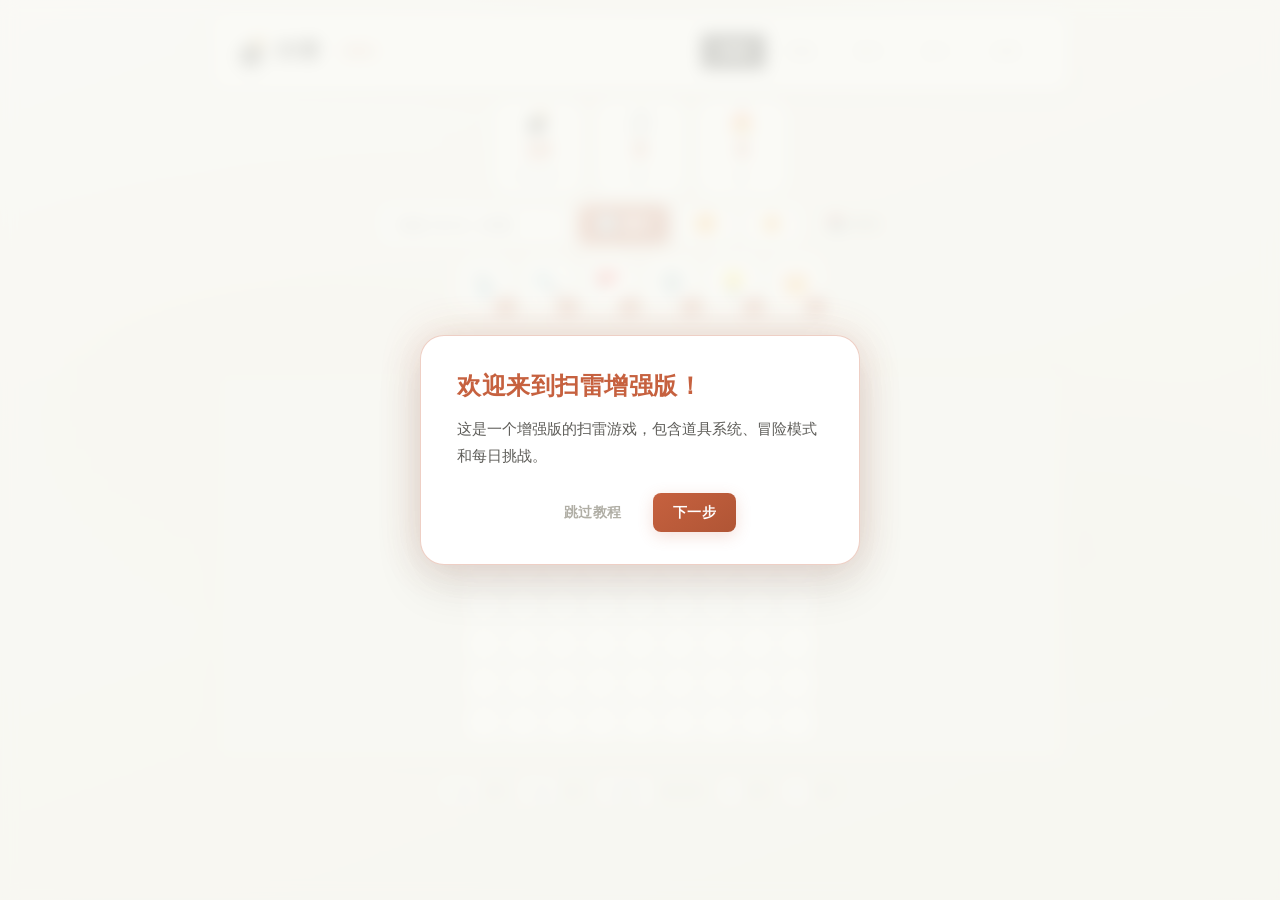
==== commit 5a836dc2: "新增anthropic风格" ====
--- a/index.html
+++ b/index.html
@@ -3,14 +3,15 @@
 <head>
 <meta charset="UTF-8">
 <meta name="viewport" content="width=device-width, initial-scale=1.0">
-<meta name="description" content="扫雷 PRO - 经典模式、冒险模式、每日挑战，六种主题随心切换">
+<meta name="description" content="扫雷 PRO - 经典模式、冒险模式、每日挑战，多种主题随心切换">
 <title>扫雷 PRO</title>
 <link rel="icon" type="image/svg+xml" href="src/favicon.svg">
 <link rel="stylesheet" href="src/css/base.css">
 <link rel="stylesheet" href="src/css/themes.css">
-<link rel="stylesheet" href="src/css/animations.css">
+  <link rel="stylesheet" href="src/css/animations.css">
+  <script src="src/js/vendor/chart.umd.min.js"></script>
 </head>
-<body class="theme-modern">
+<body class="theme-anthropic">
 
 <div class="app">
   <!-- 顶部导航 -->
@@ -163,58 +164,80 @@
     <section class="panel" id="panel-stats" role="tabpanel">
       <div class="stats-panel card">
         <h2>📊 游戏统计</h2>
-        <div class="stats-grid">
-          <div class="stat-card">
-            <div class="stat-icon">🎮</div>
-            <div class="stat-value" id="statGames">0</div>
-            <div class="stat-label">总游戏数</div>
-          </div>
-          <div class="stat-card">
-            <div class="stat-icon">🏆</div>
-            <div class="stat-value" id="statWins">0</div>
-            <div class="stat-label">胜利次数</div>
-          </div>
-          <div class="stat-card">
-            <div class="stat-icon">📈</div>
-            <div class="stat-value" id="statWinRate">0%</div>
-            <div class="stat-label">胜率</div>
-          </div>
-          <div class="stat-card">
-            <div class="stat-icon">⚡</div>
-            <div class="stat-value" id="statBestTime">-</div>
-            <div class="stat-label">最佳时间</div>
-          </div>
-          <div class="stat-card">
-            <div class="stat-icon">🔥</div>
-            <div class="stat-value" id="statCombo">0</div>
-            <div class="stat-label">最高连击</div>
-          </div>
-          <div class="stat-card">
-            <div class="stat-icon">⛏️</div>
-            <div class="stat-value" id="statMines">0</div>
-            <div class="stat-label">累计揭雷</div>
+        <div class="stats-chart-grid">
+          <div class="stats-cards">
+            <div class="stat-card">
+              <div class="stat-icon">🎮</div>
+              <div class="stat-value" id="statGames">0</div>
+              <div class="stat-label">总游戏数</div>
+            </div>
+            <div class="stat-card">
+              <div class="stat-icon">🏆</div>
+              <div class="stat-value" id="statWins">0</div>
+              <div class="stat-label">胜利次数</div>
+            </div>
+            <div class="stat-card">
+              <div class="stat-icon">📈</div>
+              <div class="stat-value" id="statWinRate">0%</div>
+              <div class="stat-label">胜率</div>
+            </div>
+            <div class="stat-card">
+              <div class="stat-icon">⚡</div>
+              <div class="stat-value" id="statBestTime">-</div>
+              <div class="stat-label">最佳时间</div>
+            </div>
+            <div class="stat-card">
+              <div class="stat-icon">🔥</div>
+              <div class="stat-value" id="statCombo">0</div>
+              <div class="stat-label">最高连击</div>
+            </div>
+            <div class="stat-card">
+              <div class="stat-icon">⛏️</div>
+              <div class="stat-value" id="statMines">0</div>
+              <div class="stat-label">累计揭雷</div>
+            </div>
+          </div>
+          <div class="chart-area">
+            <div class="chart-container" id="winRateChartWrap">
+              <div class="chart-label">胜率分析</div>
+              <canvas id="winRateChart"></canvas>
+            </div>
           </div>
         </div>
       </div>
       <div class="stats-panel card">
         <h3>🏅 各难度最佳</h3>
-        <div class="stats-grid three">
-          <div class="stat-card">
-            <div class="stat-icon">🌱</div>
-            <div class="stat-value" id="bestEasy">-</div>
-            <div class="stat-label">初级</div>
-          </div>
-          <div class="stat-card">
-            <div class="stat-icon">🌿</div>
-            <div class="stat-value" id="bestMedium">-</div>
-            <div class="stat-label">中级</div>
-          </div>
-          <div class="stat-card">
-            <div class="stat-icon">🌳</div>
-            <div class="stat-value" id="bestHard">-</div>
-            <div class="stat-label">高级</div>
-          </div>
-        </div>
+        <div class="stats-chart-row">
+          <div class="stats-cards three">
+            <div class="stat-card">
+              <div class="stat-icon">🌱</div>
+              <div class="stat-value" id="bestEasy">-</div>
+              <div class="stat-label">初级</div>
+            </div>
+            <div class="stat-card">
+              <div class="stat-icon">🌿</div>
+              <div class="stat-value" id="bestMedium">-</div>
+              <div class="stat-label">中级</div>
+            </div>
+            <div class="stat-card">
+              <div class="stat-icon">🌳</div>
+              <div class="stat-value" id="bestHard">-</div>
+              <div class="stat-label">高级</div>
+            </div>
+          </div>
+        </div>
+      </div>
+      <div class="stats-panel card" id="achievementsPanel">
+        <div class="achievement-header">
+          <h2>🎖️ 成就展馆</h2>
+          <div class="achievement-stats" id="achievementSummary"></div>
+        </div>
+        <div class="achievement-filters">
+          <button class="achievement-filter-btn active" data-cat="all">全部</button>
+          <button class="achievement-filter-btn" data-cat="unlocked">已解锁</button>
+          <button class="achievement-filter-btn" data-cat="locked">未解锁</button>
+        </div>
+        <div class="achievement-grid" id="achievementGrid"></div>
       </div>
     </section>
 
--- a/src/css/base.css
+++ b/src/css/base.css
@@ -2,11 +2,12 @@
 
 /* ===== 设计系统变量 ===== */
 :root {
-  --font-family: 'Inter', system-ui, -apple-system, 'Segoe UI', Roboto, 'Helvetica Neue', Arial, sans-serif;
-  --font-mono: 'JetBrains Mono', 'SF Mono', Monaco, 'Cascadia Code', 'Roboto Mono', monospace;
-
-  --radius-sm: 6px;
-  --radius-md: 10px;
+  --font-sans: 'Anthropic Sans', system-ui, -apple-system, 'Segoe UI', Roboto, 'Helvetica Neue', Arial, sans-serif;
+  --font-family: 'Anthropic Serif', Georgia, 'Times New Roman', Times, serif;
+  --font-mono: 'Anthropic Mono', 'SF Mono', Monaco, 'Cascadia Code', 'Roboto Mono', monospace;
+
+  --radius-sm: 4px;
+  --radius-md: 8px;
   --radius-lg: 16px;
   --radius-xl: 24px;
   --radius-full: 9999px;
@@ -54,6 +55,20 @@
   background: var(--bg-1);
   overflow-x: hidden;
   position: relative;
+  font-size: 16px;
+  line-height: 1.5;
+}
+
+h1, h2, h3, h4, h5, h6,
+.brand,
+.btn,
+.nav-tab,
+.info-label,
+.stat-label,
+.toggle-text,
+.achievement-filter-btn,
+.achievement-card-name {
+  font-family: var(--font-sans);
 }
 
 body::before {
@@ -76,7 +91,7 @@
   inset: 0;
   background-image: url("data:image/svg+xml,%3Csvg viewBox='0 0 256 256' xmlns='http://www.w3.org/2000/svg'%3E%3Cfilter id='n'%3E%3CfeTurbulence type='fractalNoise' baseFrequency='0.9' numOctaves='4' stitchTiles='stitch'/%3E%3C/filter%3E%3Crect width='100%25' height='100%25' filter='url(%23n)' opacity='0.03'/%3E%3C/svg%3E");
   background-size: 200px;
-  opacity: 0.5;
+  opacity: 0.15;
   z-index: -1;
   pointer-events: none;
 }
@@ -147,7 +162,7 @@
 
 .brand-text {
   font-size: 1.3em;
-  letter-spacing: 3px;
+  letter-spacing: 1px;
   color: var(--text-primary);
   font-weight: 800;
 }
@@ -189,7 +204,7 @@
 
 .nav-tab:hover {
   color: var(--text-secondary);
-  background: rgba(255,255,255,0.04);
+  background: var(--bg-hover);
 }
 
 .nav-tab.active {
@@ -373,7 +388,7 @@
   border-radius: var(--radius-md);
   font-size: 0.88em;
   font-weight: 600;
-  font-family: var(--font-family);
+  font-family: var(--font-sans);
   cursor: pointer;
   transition: all var(--transition-base);
   white-space: nowrap;
@@ -433,19 +448,19 @@
 
 .btn-ghost:hover {
   color: var(--text-secondary);
-  background: rgba(255,255,255,0.04);
+  background: var(--bg-hover);
   border-color: var(--glass-border);
 }
 
 .btn-danger {
-  background: linear-gradient(145deg, #e94560, #c0392b);
+  background: var(--danger);
   color: white;
-  box-shadow: 0 4px 16px rgba(233, 69, 96, 0.3), var(--shadow-sm);
+  box-shadow: 0 4px 16px var(--danger-dim), var(--shadow-sm);
 }
 
 .btn-danger:hover {
   transform: translateY(-2px) scale(1.02);
-  box-shadow: 0 8px 24px rgba(233, 69, 96, 0.4), var(--shadow-md);
+  box-shadow: 0 8px 24px var(--danger-dim), var(--shadow-md);
 }
 
 .btn-danger:active {
@@ -493,7 +508,7 @@
   border-radius: var(--radius-md);
   padding: 10px 36px 10px 16px;
   font-size: 0.88em;
-  font-family: var(--font-family);
+  font-family: var(--font-sans);
   font-weight: 500;
   cursor: pointer;
   transition: all var(--transition-base);
@@ -762,15 +777,15 @@
 
 .cell.wrong-flag {
   border-color: var(--danger) !important;
-  background: linear-gradient(145deg, rgba(233,69,96,0.15), var(--cell-flagged-bg)) !important;
-  box-shadow: 0 0 8px rgba(233, 69, 96, 0.3);
+  background: linear-gradient(145deg, var(--danger-bg), var(--cell-flagged-bg)) !important;
+  box-shadow: 0 0 8px var(--danger-dim);
 }
 
 .cell.mine-trigger {
   background: var(--danger);
   border: 1px solid var(--danger);
   animation: mine-explode 0.4s ease-out;
-  box-shadow: 0 0 24px rgba(233, 69, 96, 0.5);
+  box-shadow: 0 0 24px var(--danger-dim);
 }
 
 .cell.mine-show {
@@ -779,9 +794,9 @@
 }
 
 .cell.shield-blocked {
-  background: linear-gradient(145deg, rgba(79,195,247,0.15), var(--cell-revealed-bg));
+  background: linear-gradient(145deg, var(--info-bg), var(--cell-revealed-bg));
   border: 2px solid var(--info);
-  box-shadow: 0 0 16px rgba(79, 195, 247, 0.3);
+  box-shadow: 0 0 16px var(--info-border);
 }
 
 .cell.hint {
@@ -908,9 +923,9 @@
 }
 
 .adventure-node.completed {
-  background: linear-gradient(145deg, rgba(129,199,132,0.15), var(--glass-bg));
+  background: linear-gradient(145deg, var(--success-bg), var(--glass-bg));
   border-color: var(--success);
-  box-shadow: 0 0 12px rgba(129, 199, 132, 0.2);
+  box-shadow: 0 0 12px var(--success-border);
 }
 
 .adventure-node.current {
@@ -920,7 +935,7 @@
 }
 
 .adventure-node.boss {
-  background: linear-gradient(145deg, rgba(233,69,96,0.15), var(--glass-bg));
+  background: linear-gradient(145deg, var(--danger-bg), var(--glass-bg));
   border-color: var(--danger-dim);
   font-size: 2em;
 }
@@ -965,12 +980,60 @@
 
 .daily-challenge.completed {
   border-color: var(--success);
-  background: linear-gradient(145deg, rgba(129,199,132,0.08), var(--glass-bg));
+  background: linear-gradient(145deg, var(--success-bg), var(--glass-bg));
 }
 
 /* ===== 统计面板 ===== */
 .stats-panel {
   margin-bottom: var(--spacing-xs);
+}
+
+.stats-chart-grid {
+  display: grid;
+  grid-template-columns: repeat(auto-fit, minmax(200px, 1fr));
+  gap: var(--spacing-xl);
+}
+
+.stats-chart-grid .stats-cards {
+    display: grid;
+    grid-template-columns: repeat(auto-fit, minmax(130px, 1fr));
+    gap: var(--spacing-md);
+}
+
+.stats-chart-row {
+    display: flex;
+    flex-direction: column;
+    gap: var(--spacing-lg);
+}
+
+.chart-area {
+    display: flex;
+    flex-direction: column;
+    align-items: center;
+    justify-content: center;
+    min-height: 250px;
+    position: relative;
+}
+
+.chart-label {
+    font-size: 0.88em;
+    font-weight: 600;
+    color: var(--text-secondary);
+    margin-bottom: var(--spacing-sm);
+    text-align: center;
+    letter-spacing: 0.5px;
+}
+
+.chart-container {
+    width: 100%;
+    max-width: 280px;
+    height: 280px;
+    position: relative;
+}
+
+.chart-container canvas {
+    width: 100% !important;
+    height: 100% !important;
 }
 
 .stats-grid {
@@ -1067,7 +1130,7 @@
 }
 
 .toggle-row:hover {
-  background: rgba(255,255,255,0.03);
+  background: var(--bg-hover);
   border-color: var(--glass-border);
 }
 
@@ -1357,7 +1420,7 @@
   cursor: pointer;
   font-size: 0.88em;
   font-weight: 600;
-  font-family: var(--font-family);
+  font-family: var(--font-sans);
   transition: all var(--transition-base);
   letter-spacing: 0.3px;
 }
@@ -1507,6 +1570,207 @@
 
 ::-webkit-scrollbar-thumb:hover {
   background: var(--text-muted);
+}
+
+/* ===== 成就面板 ===== */
+#achievementsPanel {
+  margin-bottom: var(--spacing-xs);
+}
+
+.achievement-header {
+  display: flex;
+  align-items: center;
+  justify-content: space-between;
+  margin-bottom: var(--spacing-lg);
+  flex-wrap: wrap;
+  gap: var(--spacing-md);
+}
+
+.achievement-header h2 {
+  margin-bottom: 0;
+}
+
+.achievement-stats {
+  font-size: 0.85em;
+  color: var(--text-muted);
+  display: flex;
+  gap: var(--spacing-lg);
+  font-weight: 500;
+}
+
+.achievement-stats span {
+  display: flex;
+  align-items: center;
+  gap: 4px;
+}
+
+.achievement-stats strong {
+  color: var(--accent);
+  font-size: 1.1em;
+  font-family: var(--font-mono);
+}
+
+.achievement-filters {
+  display: flex;
+  gap: var(--spacing-sm);
+  margin-bottom: var(--spacing-lg);
+}
+
+.achievement-filter-btn {
+  padding: 6px 16px;
+  border-radius: var(--radius-full);
+  border: 1px solid var(--glass-border);
+  background: transparent;
+  color: var(--text-muted);
+  font-size: 0.82em;
+  font-weight: 500;
+  font-family: var(--font-sans);
+  cursor: pointer;
+  transition: all var(--transition-base);
+  letter-spacing: 0.3px;
+}
+
+.achievement-filter-btn:hover {
+  color: var(--text-secondary);
+  border-color: var(--accent-dim);
+  background: var(--bg-hover);
+}
+
+.achievement-filter-btn.active {
+  background: var(--accent-gradient);
+  color: white;
+  border-color: transparent;
+  box-shadow: 0 2px 8px var(--accent-glow);
+}
+
+.achievement-grid {
+  display: grid;
+  grid-template-columns: repeat(auto-fill, minmax(220px, 1fr));
+  gap: var(--spacing-md);
+}
+
+.achievement-card {
+  background: var(--bg-elevated);
+  border: 1px solid var(--glass-border);
+  border-radius: var(--radius-lg);
+  padding: var(--spacing-lg);
+  display: flex;
+  align-items: flex-start;
+  gap: var(--spacing-md);
+  transition: all var(--transition-base);
+  position: relative;
+  overflow: hidden;
+}
+
+.achievement-card:hover {
+  transform: translateY(-3px);
+  box-shadow: var(--shadow-md);
+  border-color: var(--accent-dim);
+}
+
+.achievement-card.unlocked {
+  border-color: var(--success-border);
+  background: linear-gradient(145deg, var(--success-bg), var(--bg-elevated));
+}
+
+.achievement-card.unlocked::before {
+  content: '';
+  position: absolute;
+  top: 0;
+  left: 0;
+  right: 0;
+  height: 2px;
+  background: linear-gradient(90deg, transparent, var(--success), transparent);
+  opacity: 0.4;
+}
+
+.achievement-card.locked {
+  opacity: 0.65;
+}
+
+.achievement-card.locked .achievement-card-icon {
+  filter: grayscale(100%);
+  opacity: 0.5;
+}
+
+.achievement-card.locked .achievement-card-name,
+.achievement-card.locked .achievement-card-desc {
+  color: var(--text-muted);
+}
+
+.achievement-card.secret {
+  opacity: 0.8;
+}
+
+.achievement-card.secret .achievement-card-icon {
+  filter: blur(2px) brightness(1.5);
+}
+
+.achievement-card.secret .achievement-card-name {
+  font-style: italic;
+}
+
+.achievement-card-icon {
+  font-size: 2em;
+  line-height: 1;
+  filter: drop-shadow(0 2px 4px rgba(0,0,0,0.4));
+  flex-shrink: 0;
+}
+
+.achievement-card-body {
+  flex: 1;
+  min-width: 0;
+}
+
+.achievement-card-name {
+  font-weight: 700;
+  font-size: 0.92em;
+  color: var(--text-primary);
+  margin-bottom: 3px;
+  letter-spacing: 0.3px;
+}
+
+.achievement-card-desc {
+  font-size: 0.78em;
+  color: var(--text-secondary);
+  line-height: 1.5;
+}
+
+.achievement-card-date {
+  font-size: 0.7em;
+  color: var(--text-muted);
+  margin-top: 4px;
+  font-family: var(--font-mono);
+}
+
+.achievement-card-badge {
+  position: absolute;
+  top: 10px;
+  right: 10px;
+  font-size: 0.7em;
+  padding: 2px 8px;
+  border-radius: var(--radius-full);
+  font-weight: 600;
+  letter-spacing: 0.5px;
+}
+
+.achievement-card-badge.unlocked-badge {
+  background: var(--success-bg);
+  color: var(--success);
+}
+
+.achievement-card-badge.locked-badge {
+  background: var(--bg-hover);
+  color: var(--text-muted);
+}
+
+.achievement-empty {
+  grid-column: 1 / -1;
+  text-align: center;
+  padding: var(--spacing-2xl);
+  color: var(--text-muted);
+  font-size: 0.9em;
+  font-weight: 500;
 }
 
 /* ===== 辅助类 ===== */
--- a/src/css/themes.css
+++ b/src/css/themes.css
@@ -419,3 +419,121 @@
 }
 
 .theme-purple .theme-btn { background: linear-gradient(135deg, #120a1a, #1a0f2a, #25153a); }
+
+/* ===== Anthropic 主题 ===== */
+.theme-anthropic {
+  --bg-1: #FAF9F5;
+  --bg-2: #F0EEE6;
+  --bg-3: #E8E6DC;
+  --bg-elevated: #FFFFFF;
+  --bg-hover: rgba(20, 20, 19, 0.04);
+  --bg-input: #FAF9F5;
+  --board-bg: #F0EEE6;
+
+  --glass-bg: #FFFFFF;
+  --glass-border: rgba(20, 20, 19, 0.1);
+  --glass-border-highlight: rgba(198, 97, 63, 0.25);
+
+  --bg-glow-1: rgba(198, 97, 63, 0.06);
+  --bg-glow-2: rgba(20, 20, 19, 0.03);
+  --bg-glow-3: rgba(198, 97, 63, 0.04);
+
+  --text-primary: #141413;
+  --text-secondary: #5E5D59;
+  --text-muted: #B0AEA5;
+
+  --accent: #C6613F;
+  --accent-dim: rgba(198, 97, 63, 0.3);
+  --accent-subtle: rgba(198, 97, 63, 0.1);
+  --accent-gradient: linear-gradient(145deg, #C6613F, #B05535);
+  --accent-glow: rgba(198, 97, 63, 0.2);
+
+  --success: #5A7C5A;
+  --success-bg: rgba(90, 124, 90, 0.08);
+  --success-border: rgba(90, 124, 90, 0.2);
+  --danger: #B5423F;
+  --danger-bg: rgba(181, 66, 63, 0.08);
+  --danger-border: rgba(181, 66, 63, 0.2);
+  --danger-dim: rgba(181, 66, 63, 0.35);
+  --info: #4A6B8A;
+  --info-bg: rgba(74, 107, 138, 0.08);
+  --info-border: rgba(74, 107, 138, 0.2);
+
+  --cell-hidden-bg: #FFFFFF;
+  --cell-hidden-border: rgba(20, 20, 19, 0.12);
+  --cell-hover-bg: #F0EEE6;
+  --cell-revealed-bg: #FAF9F5;
+  --cell-revealed-border: rgba(20, 20, 19, 0.06);
+  --cell-flagged-bg: #F5F0E8;
+  --cell-flagged-border: rgba(198, 97, 63, 0.25);
+  --cell-mine-bg: #F8E8E6;
+
+  --num-1: #4A6B8A; --num-1-glow: rgba(74, 107, 138, 0.2);
+  --num-2: #5A7C5A; --num-2-glow: rgba(90, 124, 90, 0.2);
+  --num-3: #B5423F; --num-3-glow: rgba(181, 66, 63, 0.2);
+  --num-4: #7A5A8A; --num-4-glow: rgba(122, 90, 138, 0.2);
+  --num-5: #C6613F; --num-5-glow: rgba(198, 97, 63, 0.2);
+  --num-6: #4A8A8A; --num-6-glow: rgba(74, 138, 138, 0.2);
+  --num-7: #8A5A6A; --num-7-glow: rgba(138, 90, 106, 0.2);
+  --num-8: #8A8A8A; --num-8-glow: rgba(138, 138, 138, 0.2);
+
+  --shadow-sm: 0 1px 2px rgba(20, 20, 19, 0.05);
+  --shadow-md: 0 4px 12px rgba(20, 20, 19, 0.06);
+  --shadow-lg: 0 12px 32px rgba(20, 20, 19, 0.08);
+  --shadow-xl: 0 20px 48px rgba(20, 20, 19, 0.1);
+  --shadow-glow: 0 0 30px rgba(198, 97, 63, 0.03);
+  --shadow-inner: inset 0 2px 4px rgba(20, 20, 19, 0.04);
+}
+
+.theme-anthropic .theme-btn { background: linear-gradient(135deg, #FAF9F5, #F0EEE6, #E8E6DC); }
+
+.theme-anthropic .theme-btn.active {
+  border-color: var(--text-primary);
+  box-shadow: 0 0 0 4px var(--accent-dim), 0 0 16px var(--accent-glow);
+}
+
+.theme-anthropic .board-wrapper {
+  box-shadow: var(--shadow-sm);
+}
+
+.theme-anthropic .cell.hidden {
+  box-shadow: 0 1px 2px rgba(20, 20, 19, 0.06);
+}
+
+.theme-anthropic .cell.hidden:hover {
+  box-shadow: 0 4px 8px rgba(20, 20, 19, 0.08);
+}
+
+.theme-anthropic .cell.hidden:active {
+  box-shadow: inset 0 2px 6px rgba(20, 20, 19, 0.08);
+}
+
+.theme-anthropic .cell.revealed {
+  box-shadow: inset 0 1px 3px rgba(20, 20, 19, 0.04);
+}
+
+.theme-anthropic .app-header,
+.theme-anthropic .card,
+.theme-anthropic .info-card,
+.theme-anthropic .powerup-btn,
+.theme-anthropic .achievement-popup,
+.theme-anthropic .tutorial-panel {
+  backdrop-filter: none;
+  -webkit-backdrop-filter: none;
+}
+
+.theme-anthropic .pause-overlay {
+  background: rgba(20, 20, 19, 0.45);
+}
+
+.theme-anthropic .tutorial-overlay {
+  background: rgba(250, 249, 245, 0.85);
+  backdrop-filter: blur(8px);
+  -webkit-backdrop-filter: blur(8px);
+}
+
+.theme-anthropic .nav-tab.active {
+  background: var(--text-primary);
+  color: var(--bg-1);
+  box-shadow: var(--shadow-sm);
+}
